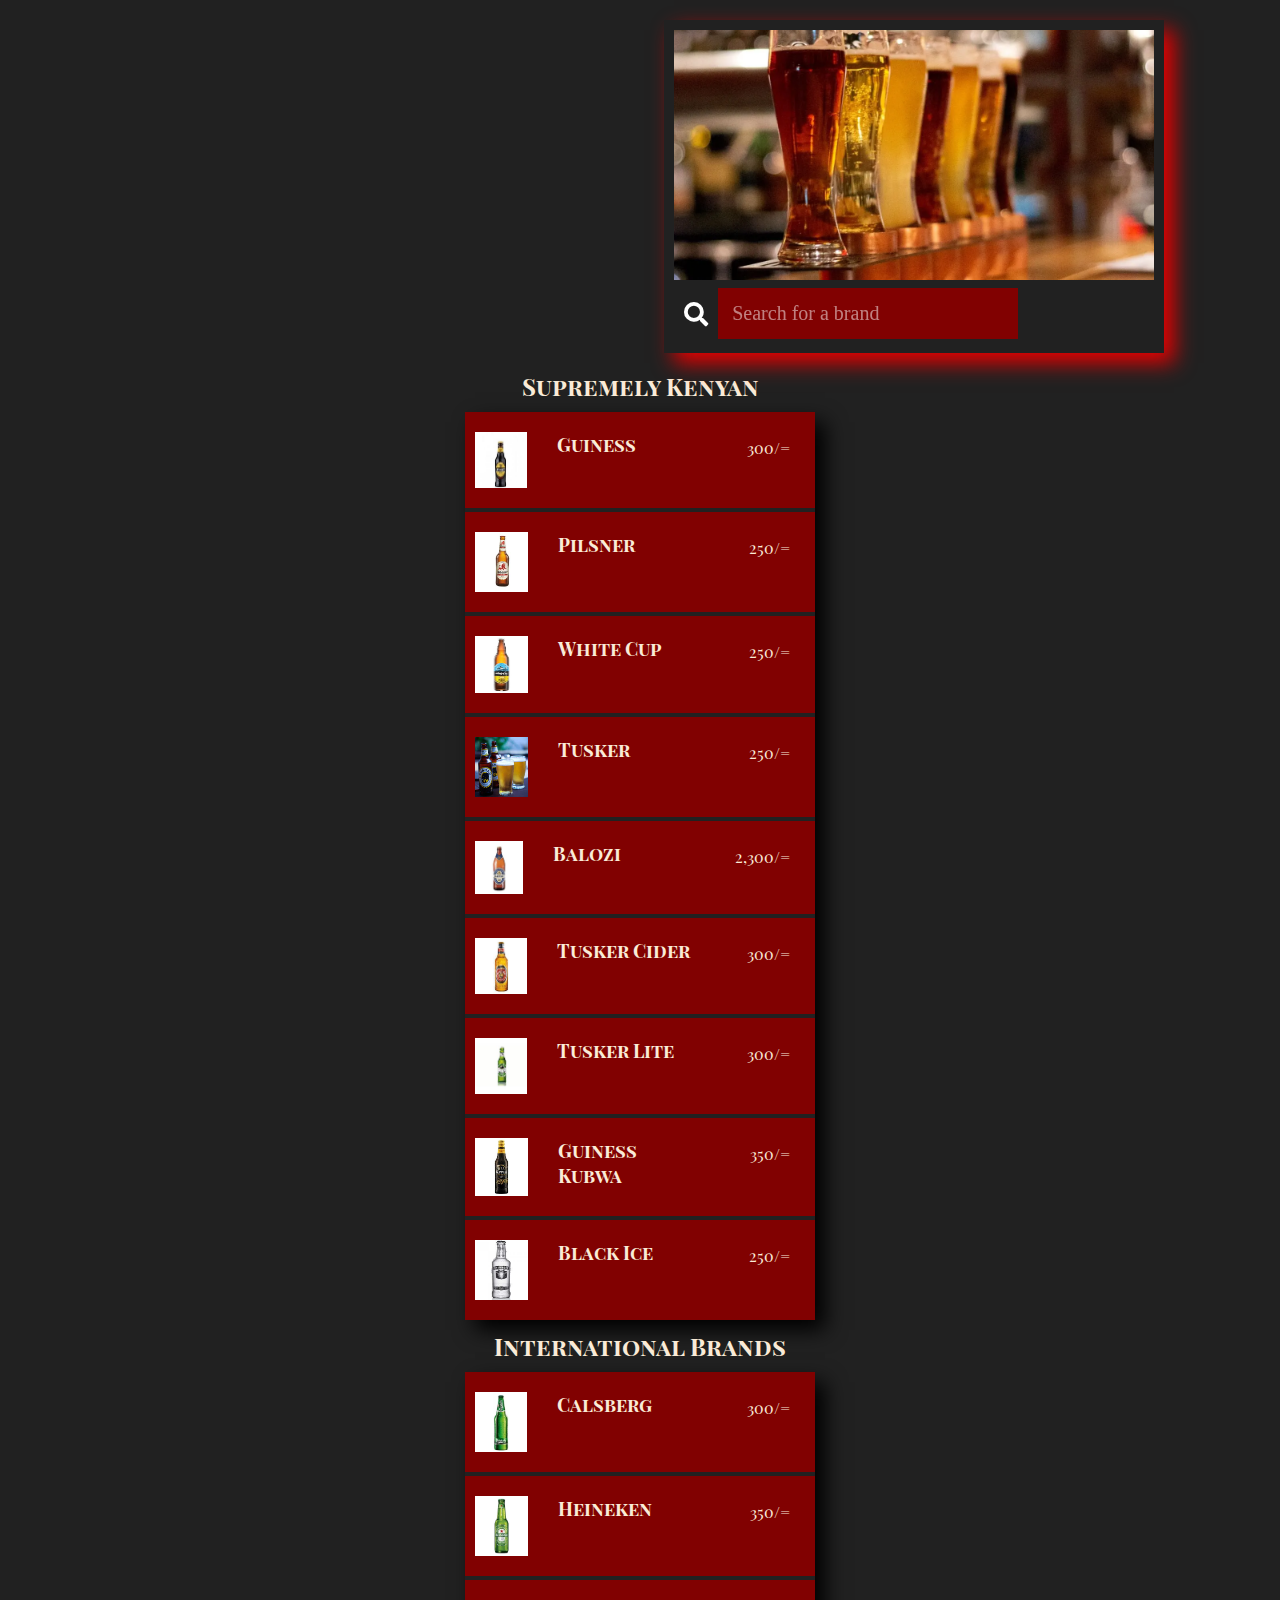
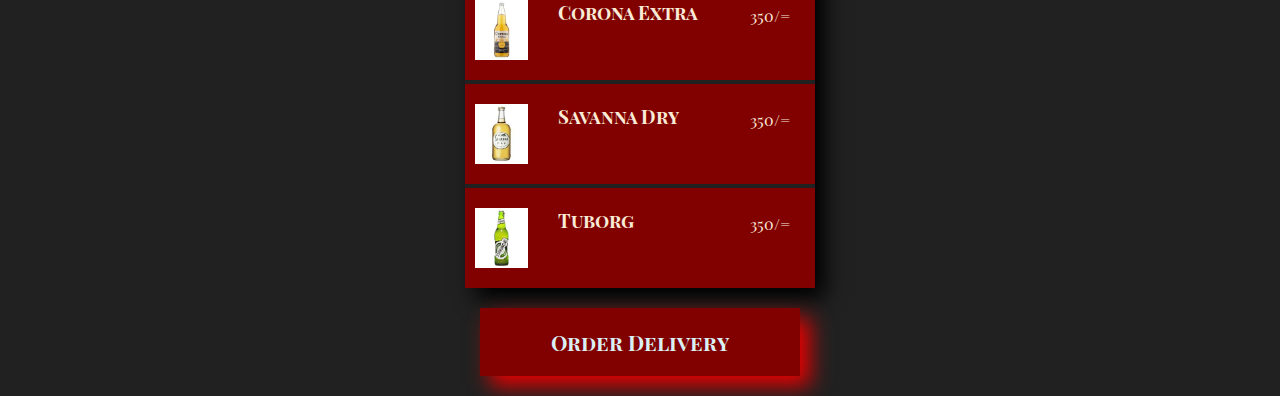
==== beer.html @ 9842c540 "Add files via upload" ====
<!DOCTYPE html>
<html lang="en">
<head>
    <meta charset="UTF-8">
    <meta name="viewport" content="width=device-width, initial-scale=1.0">
    <link rel="stylesheet" href="style.css">
    <link rel="preconnect" href="https://fonts.googleapis.com">
    <link rel="preconnect" href="https://fonts.gstatic.com" crossorigin>
    <link href="https://fonts.googleapis.com/css2?family=Playfair+Display+SC:ital,wght@0,400;0,700;0,900;1,400;1,700;1,900&display=swap" rel="stylesheet">
    <link rel="stylesheet" href="https://use.fontawesome.com/releases/v5.15.4/css/all.css" />
    <title>The Square</title>
</head>
<body>
    <section class="changing-image">
        <img src="./images/beers2.webp" alt="">
        <form>
        <i class="fas fa-search"></i>
        <input type="search" name="" id="search-bar" placeholder="Search for a brand" onkeyup="search()">
        </form>
    </section>
    
<div class="divider">
        <section class="empty">

        </section>
    <h1 class="section-end">Supremely Kenyan</h1>
        
        <section class="product-menu foods"> 
            <!-- product one -->
            <div class="item">
                <div class="item-img">
                    <img src="./images/guiness ndogo.jpeg" alt="">
                </div>
                <div class="description">
                    <h3 class="item-label-food">Guiness</h3>
                
                </div>
                <div class="price-food">
                    300/=
                </div>
            </div>  

             <!-- product two -->
             <div class="item">
                <div class="item-img">
                    <img src="./images/pilsner.jpeg" alt="">
                </div>
                <div class="description">
                    <h3 class="item-label-food">Pilsner</h3>
                
                </div>
                <div class="price-food">
                    250/=
                </div>
            </div>  


                <!-- product three -->
                <div class="item">
                    <div class="item-img">
                        <img src="./images/white cap.jpeg" alt="">
                    </div>
                    <div class="description">
                        <h3 class="item-label-food">White Cup</h3>
                    
                    </div>
                    <div class="price-food">
                        250/=
                    </div>
                </div>  

                <!-- product four -->
                <div class="item">
                    <div class="item-img">
                        <img src="./images/tusker.jpeg" alt="">
                    </div>
                    <div class="description">
                        <h3 class="item-label-food">Tusker</h3>
                    
                    </div>
                    <div class="price-food">
                        250/=
                    </div>
                </div>  

                 <!-- product five -->
                <div class="item">
                    <div class="item-img">
                            <img src="./images/balozi.jpeg" alt="">
                    </div>
                    <div class="description">
                        <h3 class="item-label-food">Balozi</h3>
                        
                    </div>
                    <div class="price-food">
                        2,300/=
                    </div>
                    </div>  

                <!-- product Six -->
                <div class="item">
                    <div class="item-img">
                        <img src="./images/tusker cider.jpeg" alt="">
                    </div>
                    <div class="description">
                        <h3 class="item-label-food">Tusker Cider</h3>
                    
                    </div>
                    <div class="price-food">
                        300/=
                    </div>
                </div>  

                 <!-- product Six -->
                 <div class="item">
                    <div class="item-img">
                        <img src="./images/tusker lite.jpeg" alt="">
                    </div>
                    <div class="description">
                        <h3 class="item-label-food">Tusker Lite</h3>
                    
                    </div>
                    <div class="price-food">
                        300/=
                    </div>
                </div>  

                   <!-- product Six -->
                   <div class="item">
                    <div class="item-img">
                        <img src="./images/gk.jpeg" alt="">
                    </div>
                    <div class="description">
                        <h3 class="item-label-food">Guiness Kubwa</h3>
                    
                    </div>
                    <div class="price-food">
                        350/=
                    </div>
                </div>  

                <!-- product Six -->
                <div class="item">
                    <div class="item-img">
                        <img src="./images/sminoff ice.jpeg" alt="">
                    </div>
                    <div class="description">
                        <h3 class="item-label-food">Black Ice</h3>
                    
                    </div>
                    <div class="price-food">
                        250/=
                    </div>
                </div> 
            

        </section>

        <h1 class="section-end">International Brands</h1>

        <section class="product-menu">
            <!-- product one -->
            <div class="item">
                <div class="item-img">
                    <img src="./images/carlsberg-bottle.webp" alt="">
                </div>
                <div class="description">
                    <h3 class="item-label-food">Calsberg</h3>
                
                </div>
                <div class="price-food">
                    300/=
                </div>
            </div>  

            <!-- product two -->
            <div class="item">
                <div class="item-img">
                    <img src="./images/heineken-bottle.webp" alt="">
                </div>
                <div class="description">
                    <h3 class="item-label-food">Heineken</h3>
                
                </div>
                <div class="price-food">
                    350/=
                </div>
            </div>  

            <!-- product Three -->
            <div class="item">
                <div class="item-img">
                    <img src="./images/corona.webp" alt="">
                </div>
                <div class="description">
                    <h3 class="item-label-food">Corona Extra</h3>
                
                </div>
                <div class="price-food">
                    350/=
                </div>
            </div>  


             <!-- product Four -->
             <div class="item">
                <div class="item-img">
                    <img src="./images/savanna-cider.webp" alt="">
                </div>
                <div class="description">
                    <h3 class="item-label-food">Savanna Dry</h3>
                
                </div>
                <div class="price-food">
                    350/=
                </div>
            </div>  


               <!-- product Four -->
               <div class="item">
                <div class="item-img">
                    <img src="./images/tuborg.webp" alt="">
                </div>
                <div class="description">
                    <h3 class="item-label-food">Tuborg</h3>
                
                </div>
                <div class="price-food">
                    350/=
                </div>
            </div>  
                
            
            

        </section>
        <div class="call-area">
            <a href="tel:+254111593229"><h1>Order Delivery</h1></a>
        </div>
</div>
    <script src="script.js" defer></script>

</body>

</html>
---- style.css ----
*{
    margin: 0;
    padding: 0;
    box-sizing: border-box;
    --bg-color: #212121;
    --product-color: rgb(129, 1, 1); 
    --box-shadow: 10px 10px 20px 0px rgb(234, 0, 0);
    --shadow-2: 10px 10px 20px 0px rgb(0, 0, 0);
}


body {
    width: 100%;
    margin: auto;
    display: flex;
    flex-direction: column;
    align-items: center;
    justify-content: center;
    font-family: 'Playfair Display SC', serif;
    background-color: var(--bg-color);
}



.divider {
    color: antiquewhite;
    background-color: var(--bg-color);
}



.hero {
    padding-inline: 20px;
    color:antiquewhite; 
    margin: auto;
}



.img-section {
    background-image: url(images/chillis\ logo.jpeg);
    background-size: cover;
    max-width: 400px;
    height: 250px;
    padding: 10px;
    overflow: hidden;
    box-shadow: var(--box-shadow); 
    margin-block: 20px;
    align-items: center;
    justify-content: center;
}

.img-section h2 {
    padding-inline: 50px;
    padding-block: 70px;
    font-size: 2rem;
    text-align: center;
}

.landing-menu {
    max-width: 350px;
    margin: auto;
    display: grid;
    grid-template-columns: 1fr 1fr;
    gap: 15px;
    border: none;
    outline: none;
}

.description p {
    text-transform: capitalize; 

}

.description {
    align-items: center;
    padding-block: 20px;
}

.sect-divs {
    box-shadow: var(--shadow-2);
    margin-top: 10px;
    color: black;
    width: 100%;
}

.cocktails {
    background-image: url(images/mai-tai.jpeg);
    background-size: cover;
}


.food {
    background-image: url(images/goat\ choma.jpeg); 
    background-size: cover;
}

.bottle {
    background-image: url(images/bottle\ service.jpeg);
    background-size: cover;
}
.beer {
    background-image: url(images/beers2.webp);
    background-size: cover;
}

.liquor {
    background-image: url(images/liqour.jpeg);
    background-size: cover;
}

.non-alcoholic {
    background-image: url(images/mocktails.webp);
    background-size: cover;
}

.sect-divs {
    color: #fff;
    min-height: 200px;
}

.logo-area {
    background-color: var(--product-color);
    color: #dbf0f5;
    padding: 20px;
    box-shadow: var(--box-shadow);
    text-align: center;
}


.call-area {
    margin-block: 20px;
    margin-inline: 20px;
    background-color: var(--product-color);
    color: #dbf0f5;
    padding: 20px;
    box-shadow: var(--box-shadow);
    text-align: center;
}


.logo-area h1, .call-area h1 {
    font-size: 1.3rem;
}
.product-class-title {
    background-color: var(--product-color);
    color: rgba(202,218,235,255);
    margin-top: 5px;
    padding: 0.85rem;
    text-align: center;
    font-size: 1rem;
}

.product-class-title h1 {
    font-size: 1.2rem;
}
.non {
    font-size: 1rem;
}

.product-short-list ul li {
    list-style: none;
    font-size: 1.25rem;
    line-height: 1.5;
    font-weight: 300;
    display: none;
}

.product-short-list h3 {
    text-align: center;
    font-size: 1.25rem;
    color: #dbf0f5;
}

.text {
    margin-left: -25px;
}

.text li {
    color: #ffffff;
}


.bottom {
    background-color: var(--bg-color); 
    color: rgba(202,218,235,255);
    margin-top: -5px;
    padding: 0.15rem;
    text-align: center;
    font-size: 0.75rem;
}



/* product pages */
.product-menu {
    background-color: var(--product-color); 
    max-width: 350px;
    margin: auto;
    box-shadow: var(--shadow-2);
}

.item {
    border-bottom: 4px solid var(--bg-color); 
    display: grid;
    grid-template-columns: 0.5fr 1fr 0.3fr;
    gap: 20px;
}

.item:last-child {
    border: none;
}

.item-img {
    padding: 10px;
    max-width: 120px;
    max-height: 80px;
    object-fit: cover;
    overflow: hidden;
    margin-block: 10px;
}

.item-img img{
    width: 100%;
    height: 100%;
}

.changing-image {
    width: 350px;
    overflow: hidden;
    box-shadow: var(--box-shadow);
    margin: auto;
    align-items: center;
    position: fixed;
    z-index: 100;
    top: 20px;
    padding: 10px;
}

.changing-image img{
    width: 100%;
    height: 250px;
    object-fit: cover;
}

.price-food {
    padding: 25px;
}




.price {
    align-items: center;
    text-align: center;
    margin-top: 75%;
}

.item-label {
    color: #ff9a02;
}

a {
    text-decoration: none;
    color: inherit;
}

.section-end {
    align-items: center;
    text-align: center;
    margin-block: 10px;
    font-size: 1.5rem;
}

.empty {
    padding: 185px;
}

form {
    display: flex;
    align-items: center;
}

form i {
    color: #ffffff;
    font-size: 1.5rem;
    padding: 10px;
}

#search-bar {
    width: 300px;
    padding: 14px;
    margin-top: -20px;
    outline: none;
    border: none;
    background-color: var(--product-color);
    color: #ffffff;
    align-items: center;
    justify-content: center;
    margin-block: 4px;
    font-size: 1.25rem;
    font-weight: 400;
    font-family: 'Lobster', cursive;

}




#search-bar::placeholder {
    font-size: 1.25rem;
    opacity: 0.5;
    color: #ffffff;
    font-family: 'Lobster', cursive;
}

/* media queries */

@media (min-width: 500px) {
    .landing-menu {
    min-width: 500px;
    padding-inline: 35px;
    display: grid;
    grid-template-columns: 1fr 1fr;
    gap: 10px; outline: none;
    border: none;
}
.img-section {
    background-image: url(images/chillis\ logo.jpeg);
    background-size: cover;
    max-width: 500px;
    height: 250px;
    overflow: hidden;
    box-shadow: var(--box-shadow);
    /* margin-inline-start: 0px;
    margin-inline-end: 10px; */
    margin-bottom: 20px;
    margin-top: 40px;
    align-items: center;

}

.section-end {
    align-items: center;
    text-align: center;
}
.changing-image {
    min-width: 500px;
}

.changing-image {
    margin-left: 42.85%; 
}
.empty {
    padding: 180px;
}
}
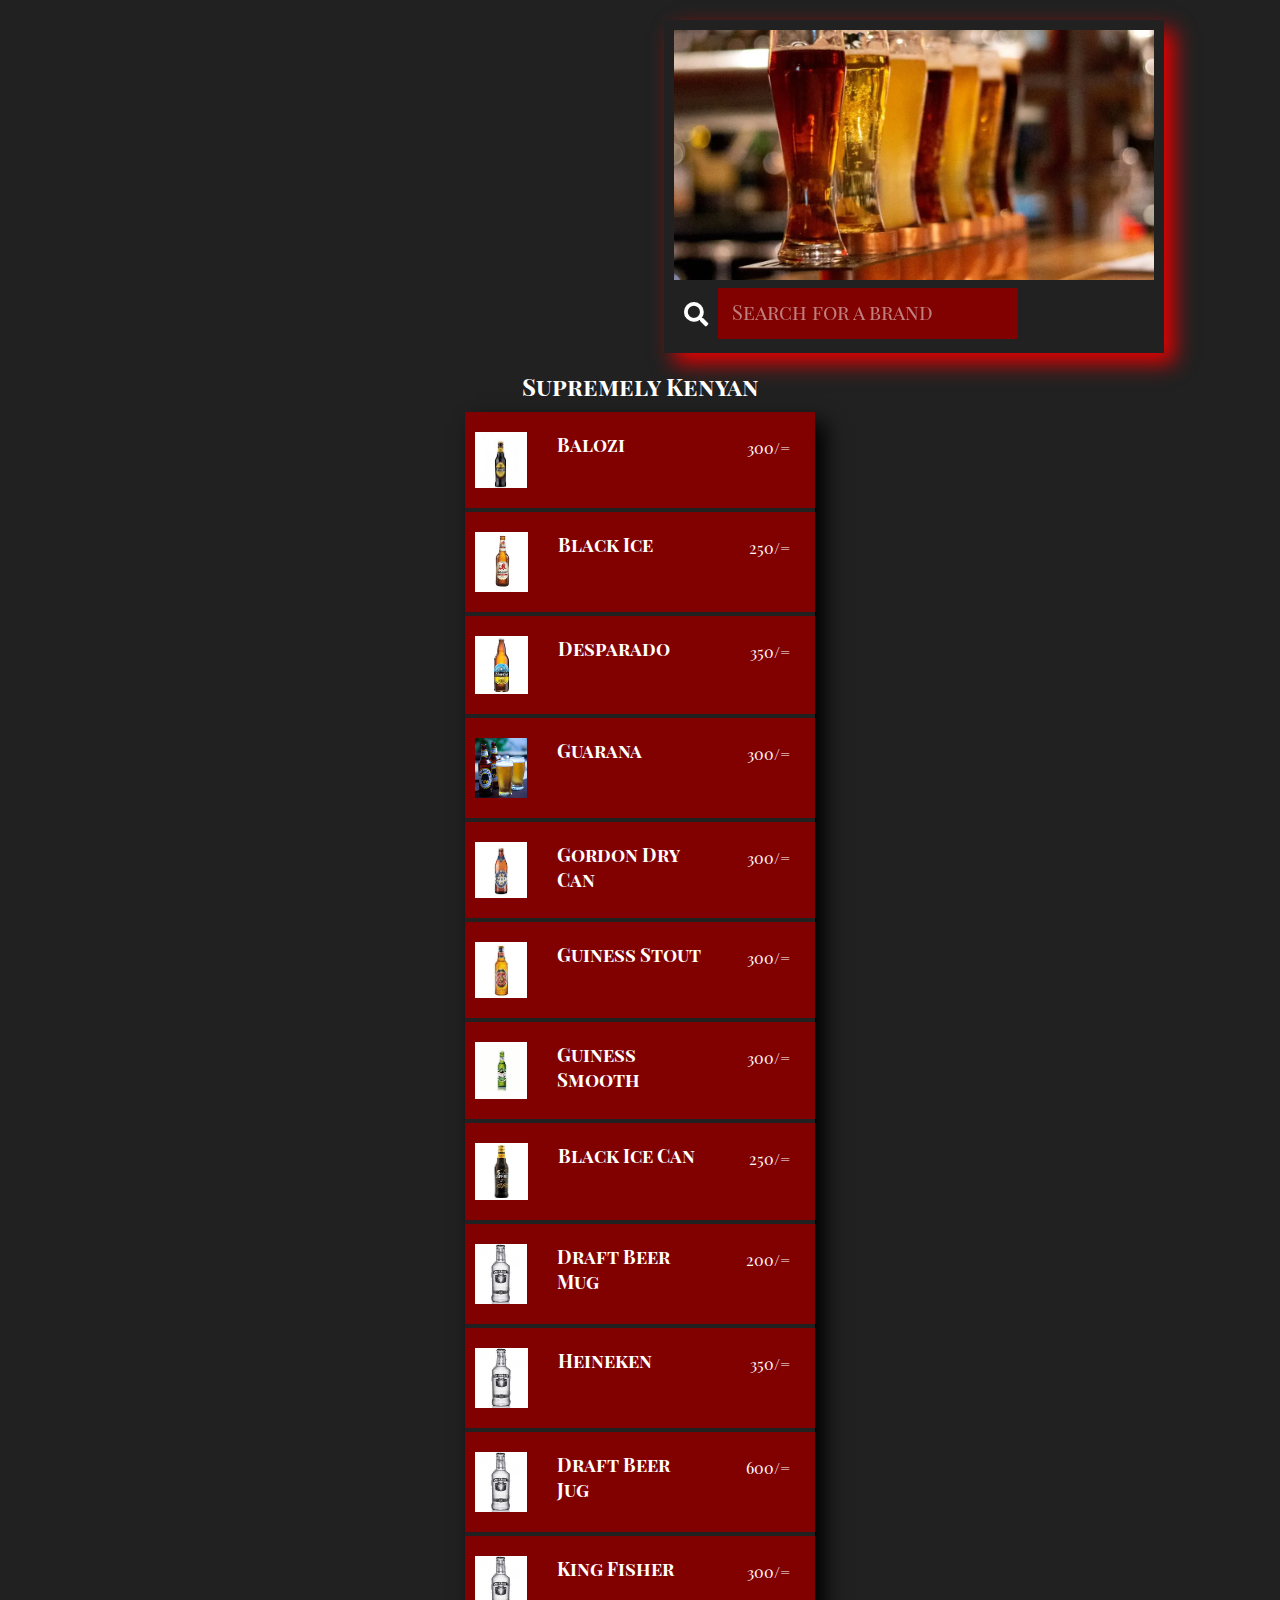
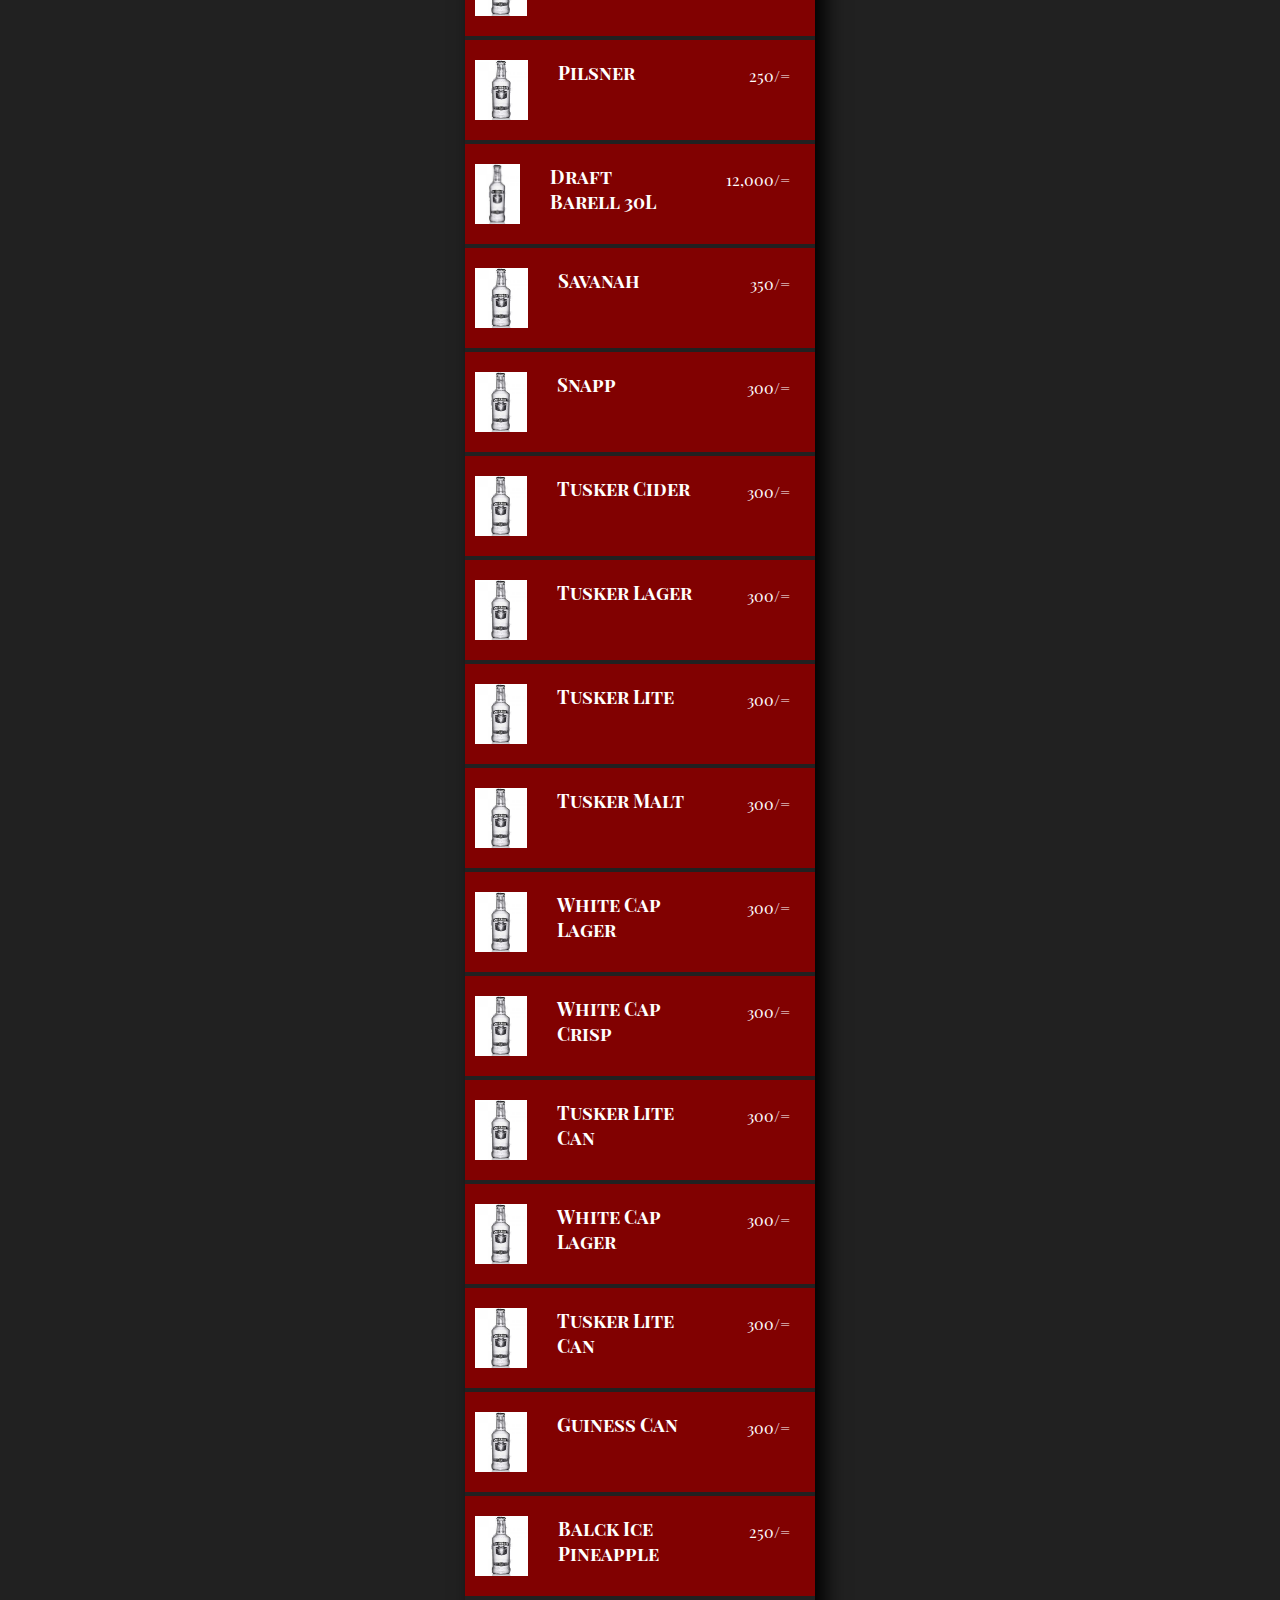
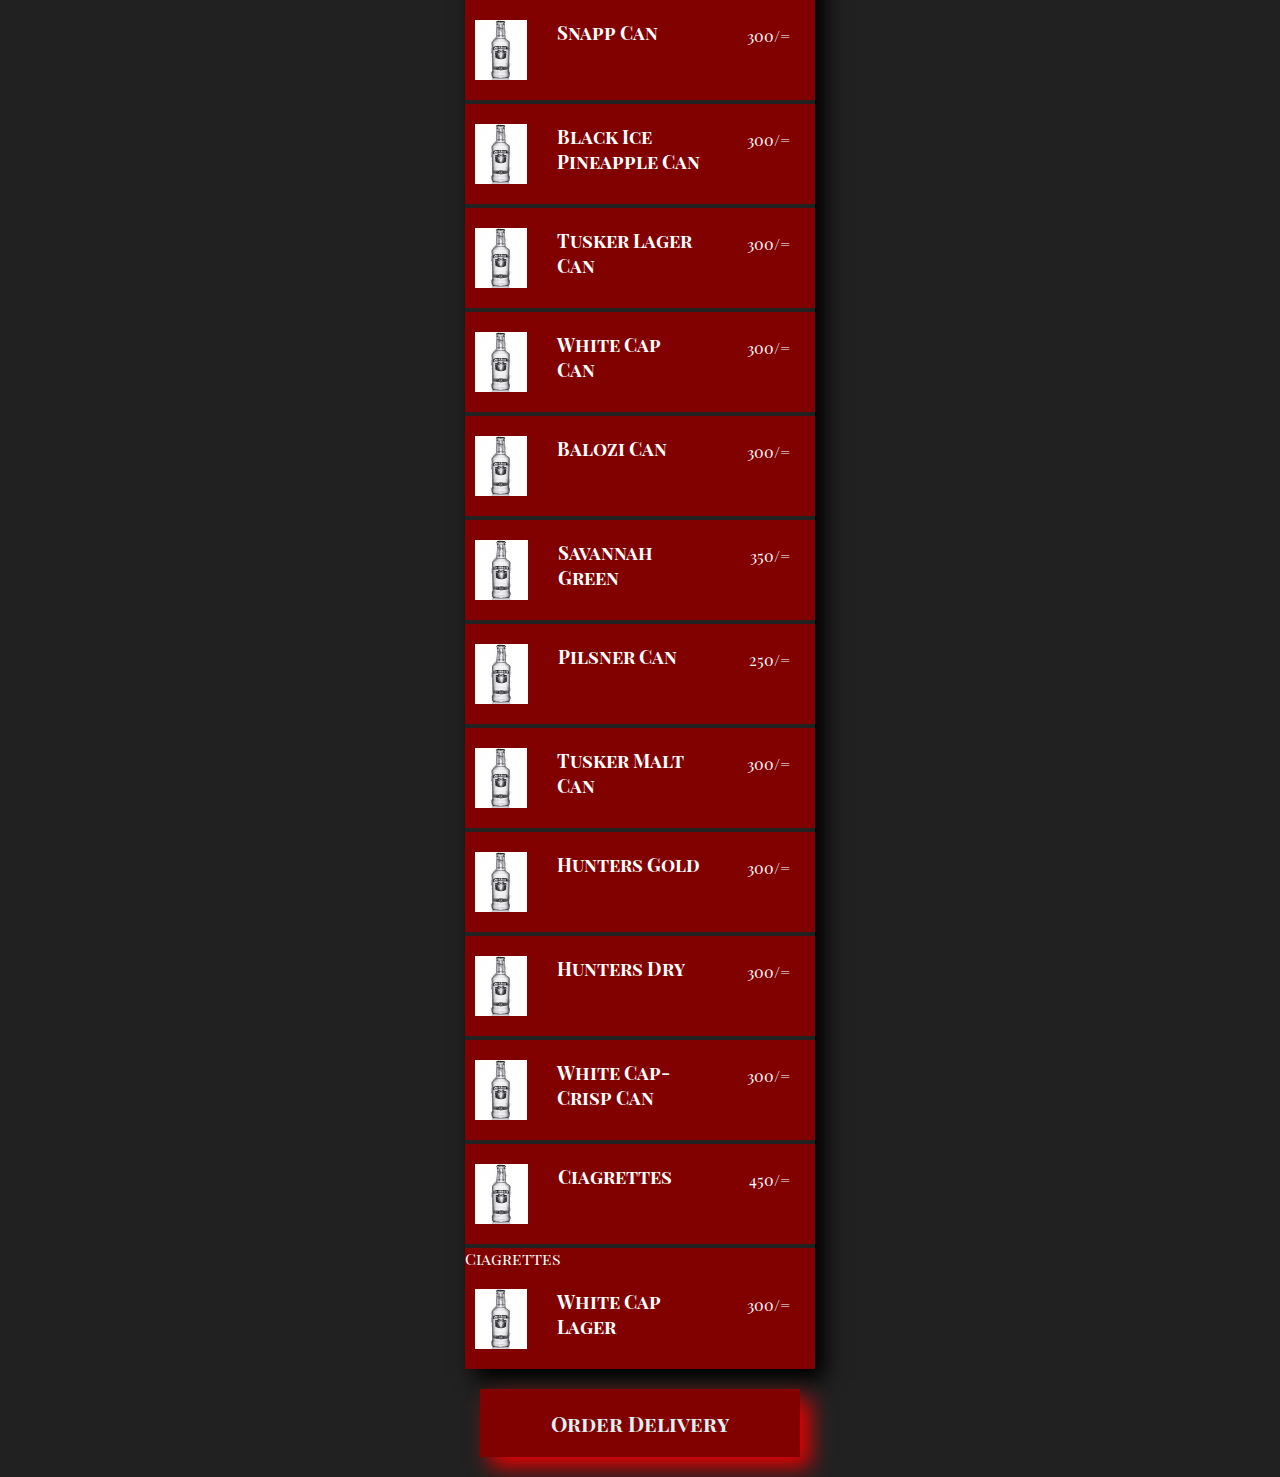
==== commit 8740d512: "Add files via upload" ====
--- a/beer.html
+++ b/beer.html
@@ -32,7 +32,7 @@
                     <img src="./images/guiness ndogo.jpeg" alt="">
                 </div>
                 <div class="description">
-                    <h3 class="item-label-food">Guiness</h3>
+                    <h3 class="item-label-food">Balozi</h3>
                 
                 </div>
                 <div class="price-food">
@@ -46,7 +46,7 @@
                     <img src="./images/pilsner.jpeg" alt="">
                 </div>
                 <div class="description">
-                    <h3 class="item-label-food">Pilsner</h3>
+                    <h3 class="item-label-food">Black Ice</h3>
                 
                 </div>
                 <div class="price-food">
@@ -61,11 +61,11 @@
                         <img src="./images/white cap.jpeg" alt="">
                     </div>
                     <div class="description">
-                        <h3 class="item-label-food">White Cup</h3>
-                    
-                    </div>
-                    <div class="price-food">
-                        250/=
+                        <h3 class="item-label-food">Desparado</h3>
+                    
+                    </div>
+                    <div class="price-food">
+                        350/=
                     </div>
                 </div>  
 
@@ -75,11 +75,11 @@
                         <img src="./images/tusker.jpeg" alt="">
                     </div>
                     <div class="description">
-                        <h3 class="item-label-food">Tusker</h3>
-                    
-                    </div>
-                    <div class="price-food">
-                        250/=
+                        <h3 class="item-label-food">Guarana</h3>
+                    
+                    </div>
+                    <div class="price-food">
+                        300/=
                     </div>
                 </div>  
 
@@ -89,11 +89,11 @@
                             <img src="./images/balozi.jpeg" alt="">
                     </div>
                     <div class="description">
-                        <h3 class="item-label-food">Balozi</h3>
+                        <h3 class="item-label-food">Gordon Dry Can</h3>
                         
                     </div>
                     <div class="price-food">
-                        2,300/=
+                        300/=
                     </div>
                     </div>  
 
@@ -103,7 +103,7 @@
                         <img src="./images/tusker cider.jpeg" alt="">
                     </div>
                     <div class="description">
-                        <h3 class="item-label-food">Tusker Cider</h3>
+                        <h3 class="item-label-food">Guiness Stout</h3>
                     
                     </div>
                     <div class="price-food">
@@ -117,7 +117,7 @@
                         <img src="./images/tusker lite.jpeg" alt="">
                     </div>
                     <div class="description">
-                        <h3 class="item-label-food">Tusker Lite</h3>
+                        <h3 class="item-label-food">Guiness Smooth</h3>
                     
                     </div>
                     <div class="price-food">
@@ -131,107 +131,469 @@
                         <img src="./images/gk.jpeg" alt="">
                     </div>
                     <div class="description">
-                        <h3 class="item-label-food">Guiness Kubwa</h3>
+                        <h3 class="item-label-food">Black Ice Can </h3>
+                    
+                    </div>
+                    <div class="price-food">
+                        250/=
+                    </div>
+                </div>  
+
+                <!-- product Six -->
+                <div class="item">
+                    <div class="item-img">
+                        <img src="./images/sminoff ice.jpeg" alt="">
+                    </div>
+                    <div class="description">
+                        <h3 class="item-label-food">Draft Beer Mug</h3>
+                    
+                    </div>
+                    <div class="price-food">
+                        200/=
+                    </div>
+                </div>
+
+
+                <!-- product Six -->
+                <div class="item">
+                    <div class="item-img">
+                        <img src="./images/sminoff ice.jpeg" alt="">
+                    </div>
+                    <div class="description">
+                        <h3 class="item-label-food">Heineken</h3>
                     
                     </div>
                     <div class="price-food">
                         350/=
                     </div>
-                </div>  
-
-                <!-- product Six -->
-                <div class="item">
-                    <div class="item-img">
-                        <img src="./images/sminoff ice.jpeg" alt="">
-                    </div>
-                    <div class="description">
-                        <h3 class="item-label-food">Black Ice</h3>
+                </div> 
+
+                <!-- product Six -->
+                <div class="item">
+                    <div class="item-img">
+                        <img src="./images/sminoff ice.jpeg" alt="">
+                    </div>
+                    <div class="description">
+                        <h3 class="item-label-food">Draft Beer Jug</h3>
+                    
+                    </div>
+                    <div class="price-food">
+                        600/=
+                    </div>
+                </div> 
+
+
+                <!-- product Six -->
+                <div class="item">
+                    <div class="item-img">
+                        <img src="./images/sminoff ice.jpeg" alt="">
+                    </div>
+                    <div class="description">
+                        <h3 class="item-label-food">King Fisher</h3>
+                    
+                    </div>
+                    <div class="price-food">
+                        300/=
+                    </div>
+                </div> 
+
+                <!-- product Six -->
+                <div class="item">
+                    <div class="item-img">
+                        <img src="./images/sminoff ice.jpeg" alt="">
+                    </div>
+                    <div class="description">
+                        <h3 class="item-label-food">Pilsner</h3>
                     
                     </div>
                     <div class="price-food">
                         250/=
                     </div>
                 </div> 
-            
-
-        </section>
-
-        <h1 class="section-end">International Brands</h1>
-
-        <section class="product-menu">
-            <!-- product one -->
-            <div class="item">
-                <div class="item-img">
-                    <img src="./images/carlsberg-bottle.webp" alt="">
-                </div>
-                <div class="description">
-                    <h3 class="item-label-food">Calsberg</h3>
+
+                <!-- product Six -->
+                <div class="item">
+                    <div class="item-img">
+                        <img src="./images/sminoff ice.jpeg" alt="">
+                    </div>
+                    <div class="description">
+                        <h3 class="item-label-food">Draft Barell 30L</h3>
+                    
+                    </div>
+                    <div class="price-food">
+                        12,000/=
+                    </div>
+                </div> 
+
+                <!-- product Six -->
+                <div class="item">
+                    <div class="item-img">
+                        <img src="./images/sminoff ice.jpeg" alt="">
+                    </div>
+                    <div class="description">
+                        <h3 class="item-label-food">Savanah </h3>
+                    
+                    </div>
+                    <div class="price-food">
+                        350/=
+                    </div>
+                </div> 
+
+                <!-- product Six -->
+                <div class="item">
+                    <div class="item-img">
+                        <img src="./images/sminoff ice.jpeg" alt="">
+                    </div>
+                    <div class="description">
+                        <h3 class="item-label-food">Snapp</h3>
+                    
+                    </div>
+                    <div class="price-food">
+                        300/=
+                    </div>
+                </div> 
+
+                <!-- product Six -->
+                <div class="item">
+                    <div class="item-img">
+                        <img src="./images/sminoff ice.jpeg" alt="">
+                    </div>
+                    <div class="description">
+                        <h3 class="item-label-food">Tusker Cider</h3>
+                    
+                    </div>
+                    <div class="price-food">
+                        300/=
+                    </div>
+                </div> 
+
+
+                <!-- product Six -->
+                <div class="item">
+                    <div class="item-img">
+                        <img src="./images/sminoff ice.jpeg" alt="">
+                    </div>
+                    <div class="description">
+                        <h3 class="item-label-food">Tusker Lager</h3>
+                    
+                    </div>
+                    <div class="price-food">
+                        300/=
+                    </div>
+                </div> 
+
+
+                <!-- product Six -->
+                <div class="item">
+                    <div class="item-img">
+                        <img src="./images/sminoff ice.jpeg" alt="">
+                    </div>
+                    <div class="description">
+                        <h3 class="item-label-food">Tusker Lite</h3>
+                    
+                    </div>
+                    <div class="price-food">
+                        300/=
+                    </div>
+                </div> 
+
+                <!-- product Six -->
+                <div class="item">
+                    <div class="item-img">
+                        <img src="./images/sminoff ice.jpeg" alt="">
+                    </div>
+                    <div class="description">
+                        <h3 class="item-label-food">Tusker Malt</h3>
+                    
+                    </div>
+                    <div class="price-food">
+                        300/=
+                    </div>
+                </div> 
+
+                <!-- product Six -->
+                <div class="item">
+                    <div class="item-img">
+                        <img src="./images/sminoff ice.jpeg" alt="">
+                    </div>
+                    <div class="description">
+                        <h3 class="item-label-food">White Cap Lager</h3>
+                    
+                    </div>
+                    <div class="price-food">
+                        300/=
+                    </div>
+                </div> 
+
+                <!-- product Six -->
+                <div class="item">
+                    <div class="item-img">
+                        <img src="./images/sminoff ice.jpeg" alt="">
+                    </div>
+                    <div class="description">
+                        <h3 class="item-label-food">White Cap Crisp</h3>
+                    
+                    </div>
+                    <div class="price-food">
+                        300/=
+                    </div>
+                </div> 
+
+                <!-- product Six -->
+                <div class="item">
+                    <div class="item-img">
+                        <img src="./images/sminoff ice.jpeg" alt="">
+                    </div>
+                    <div class="description">
+                        <h3 class="item-label-food">Tusker Lite Can</h3>
+                    
+                    </div>
+                    <div class="price-food">
+                        300/=
+                    </div>
+                </div> 
+
+                <!-- product Six -->
+                <div class="item">
+                    <div class="item-img">
+                        <img src="./images/sminoff ice.jpeg" alt="">
+                    </div>
+                    <div class="description">
+                        <h3 class="item-label-food">White Cap Lager</h3>
+                    
+                    </div>
+                    <div class="price-food">
+                        300/=
+                    </div>
+                </div> 
+
+                  <!-- product Six -->
+                <div class="item">
+                    <div class="item-img">
+                        <img src="./images/sminoff ice.jpeg" alt="">
+                    </div>
+                    <div class="description">
+                        <h3 class="item-label-food">Tusker Lite Can</h3>
+                    
+                    </div>
+                    <div class="price-food">
+                        300/=
+                    </div>
+                </div> 
+
+                  <!-- product Six -->
+                <div class="item">
+                    <div class="item-img">
+                        <img src="./images/sminoff ice.jpeg" alt="">
+                    </div>
+                    <div class="description">
+                        <h3 class="item-label-food">Guiness Can</h3>
+                    
+                    </div>
+                    <div class="price-food">
+                        300/=
+                    </div>
+                </div> 
+
+                  <!-- product Six -->
+                <div class="item">
+                    <div class="item-img">
+                        <img src="./images/sminoff ice.jpeg" alt="">
+                    </div>
+                    <div class="description">
+                        <h3 class="item-label-food">Balck Ice Pineapple</h3>
+                    
+                    </div>
+                    <div class="price-food">
+                        250/=
+                    </div>
+                </div> 
+
+                  <!-- product Six -->
+                <div class="item">
+                    <div class="item-img">
+                        <img src="./images/sminoff ice.jpeg" alt="">
+                    </div>
+                    <div class="description">
+                        <h3 class="item-label-food">Snapp Can</h3>
+                    
+                    </div>
+                    <div class="price-food">
+                        300/=
+                    </div>
+                </div> 
+
+                  <!-- product Six -->
+                <div class="item">
+                    <div class="item-img">
+                        <img src="./images/sminoff ice.jpeg" alt="">
+                    </div>
+                    <div class="description">
+                        <h3 class="item-label-food">Black Ice Pineapple Can</h3>
+                    
+                    </div>
+                    <div class="price-food">
+                        300/=
+                    </div>
+                </div> 
+
+                  <!-- product Six -->
+                <div class="item">
+                    <div class="item-img">
+                        <img src="./images/sminoff ice.jpeg" alt="">
+                    </div>
+                    <div class="description">
+                        <h3 class="item-label-food">Tusker Lager Can</h3>
+                    
+                    </div>
+                    <div class="price-food">
+                        300/=
+                    </div>
+                </div> 
+
+                  <!-- product Six -->
+                <div class="item">
+                    <div class="item-img">
+                        <img src="./images/sminoff ice.jpeg" alt="">
+                    </div>
+                    <div class="description">
+                        <h3 class="item-label-food">White Cap Can</h3>
+                    
+                    </div>
+                    <div class="price-food">
+                        300/=
+                    </div>
+                </div> 
+
+                  <!-- product Six -->
+                <div class="item">
+                    <div class="item-img">
+                        <img src="./images/sminoff ice.jpeg" alt="">
+                    </div>
+                    <div class="description">
+                        <h3 class="item-label-food">Balozi Can</h3>
+                    
+                    </div>
+                    <div class="price-food">
+                        300/=
+                    </div>
+                </div> 
+
+                  <!-- product Six -->
+                <div class="item">
+                    <div class="item-img">
+                        <img src="./images/sminoff ice.jpeg" alt="">
+                    </div>
+                    <div class="description">
+                        <h3 class="item-label-food">Savannah Green</h3>
+                    
+                    </div>
+                    <div class="price-food">
+                        350/=
+                    </div>
+                </div> 
+                  <!-- product Six -->
+                <div class="item">
+                    <div class="item-img">
+                        <img src="./images/sminoff ice.jpeg" alt="">
+                    </div>
+                    <div class="description">
+                        <h3 class="item-label-food">Pilsner Can</h3>
+                    
+                    </div>
+                    <div class="price-food">
+                        250/=
+                    </div>
+                </div> 
+
+                  <!-- product Six -->
+                <div class="item">
+                    <div class="item-img">
+                        <img src="./images/sminoff ice.jpeg" alt="">
+                    </div>
+                    <div class="description">
+                        <h3 class="item-label-food">Tusker Malt Can</h3>
+                    
+                    </div>
+                    <div class="price-food">
+                        300/=
+                    </div>
+                </div> 
                 
-                </div>
-                <div class="price-food">
-                    300/=
-                </div>
-            </div>  
-
-            <!-- product two -->
-            <div class="item">
-                <div class="item-img">
-                    <img src="./images/heineken-bottle.webp" alt="">
-                </div>
-                <div class="description">
-                    <h3 class="item-label-food">Heineken</h3>
-                
-                </div>
-                <div class="price-food">
-                    350/=
-                </div>
-            </div>  
-
-            <!-- product Three -->
-            <div class="item">
-                <div class="item-img">
-                    <img src="./images/corona.webp" alt="">
-                </div>
-                <div class="description">
-                    <h3 class="item-label-food">Corona Extra</h3>
-                
-                </div>
-                <div class="price-food">
-                    350/=
-                </div>
-            </div>  
-
-
-             <!-- product Four -->
-             <div class="item">
-                <div class="item-img">
-                    <img src="./images/savanna-cider.webp" alt="">
-                </div>
-                <div class="description">
-                    <h3 class="item-label-food">Savanna Dry</h3>
-                
-                </div>
-                <div class="price-food">
-                    350/=
-                </div>
-            </div>  
-
-
-               <!-- product Four -->
-               <div class="item">
-                <div class="item-img">
-                    <img src="./images/tuborg.webp" alt="">
-                </div>
-                <div class="description">
-                    <h3 class="item-label-food">Tuborg</h3>
-                
-                </div>
-                <div class="price-food">
-                    350/=
-                </div>
-            </div>  
-                
-            
+
+                  <!-- product Six -->
+                <div class="item">
+                    <div class="item-img">
+                        <img src="./images/sminoff ice.jpeg" alt="">
+                    </div>
+                    <div class="description">
+                        <h3 class="item-label-food">Hunters Gold</h3>
+                    
+                    </div>
+                    <div class="price-food">
+                        300/=
+                    </div>
+                </div> 
+
+                  <!-- product Six -->
+                <div class="item">
+                    <div class="item-img">
+                        <img src="./images/sminoff ice.jpeg" alt="">
+                    </div>
+                    <div class="description">
+                        <h3 class="item-label-food">Hunters Dry</h3>
+                    
+                    </div>
+                    <div class="price-food">
+                        300/=
+                    </div>
+                </div> 
+
+
+                  <!-- product Six -->
+                <div class="item">
+                    <div class="item-img">
+                        <img src="./images/sminoff ice.jpeg" alt="">
+                    </div>
+                    <div class="description">
+                        <h3 class="item-label-food">White Cap-Crisp Can</h3>
+                    
+                    </div>
+                    <div class="price-food">
+                        300/=
+                    </div>
+                </div> 
+
+                  <!-- product Six -->
+                <div class="item">
+                    <div class="item-img">
+                        <img src="./images/sminoff ice.jpeg" alt="">
+                    </div>
+                    <div class="description">
+                        <h3 class="item-label-food">Ciagrettes</h3>
+                    
+                    </div>
+                    <div class="price-food">
+                        450/=
+                    </div>
+                </div> 
+
+
+                Ciagrettes
+
+                  <!-- product Six -->
+                <div class="item">
+                    <div class="item-img">
+                        <img src="./images/sminoff ice.jpeg" alt="">
+                    </div>
+                    <div class="description">
+                        <h3 class="item-label-food">White Cap Lager</h3>
+                    
+                    </div>
+                    <div class="price-food">
+                        300/=
+                    </div>
+                </div>             
             
 
         </section>
--- a/style.css
+++ b/style.css
@@ -23,7 +23,7 @@
 
 
 .divider {
-    color: antiquewhite;
+    color: rgb(255, 255, 255);
     background-color: var(--bg-color);
 }
 
@@ -31,7 +31,7 @@
 
 .hero {
     padding-inline: 20px;
-    color:antiquewhite; 
+    color:rgb(255, 255, 255); 
     margin: auto;
 }
 
@@ -311,7 +311,7 @@
     font-size: 1.25rem;
     opacity: 0.5;
     color: #ffffff;
-    font-family: 'Lobster', cursive;
+    font-family: 'Playfair Display SC', serif;
 }
 
 /* media queries */
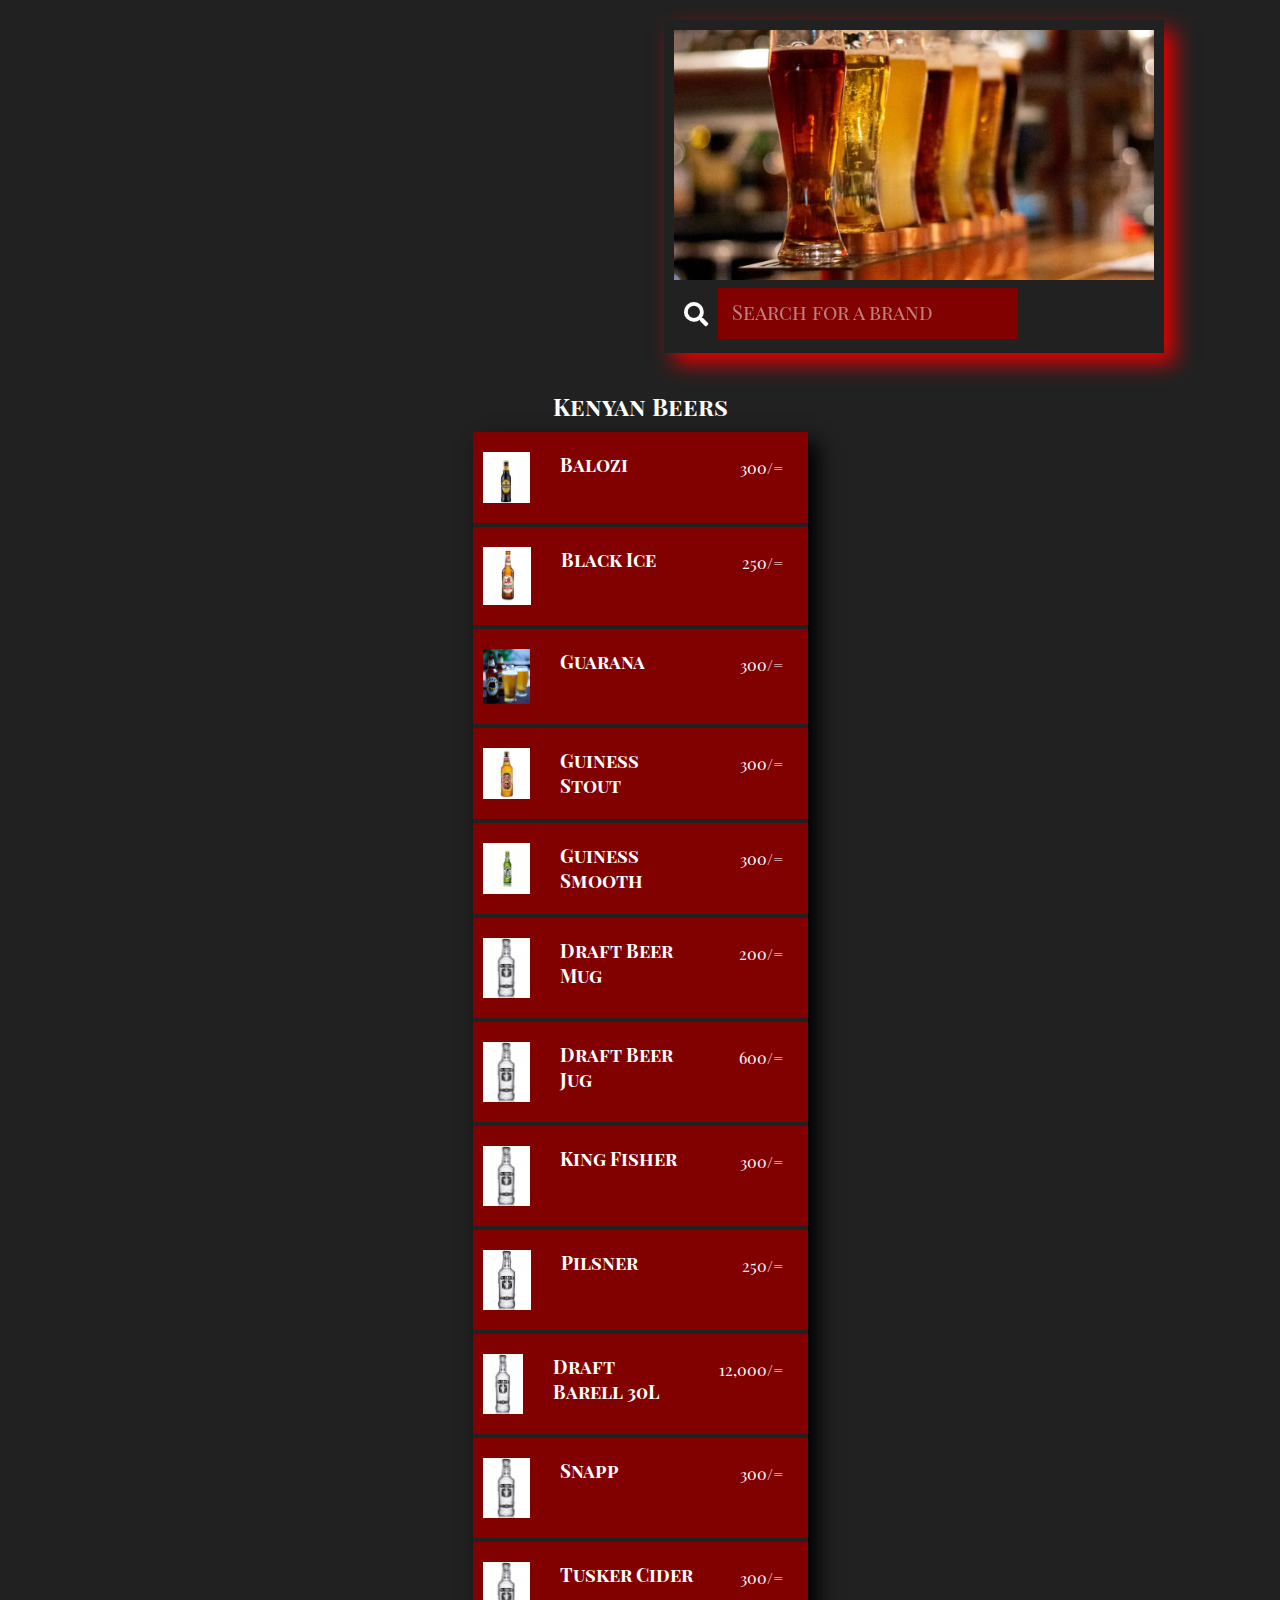
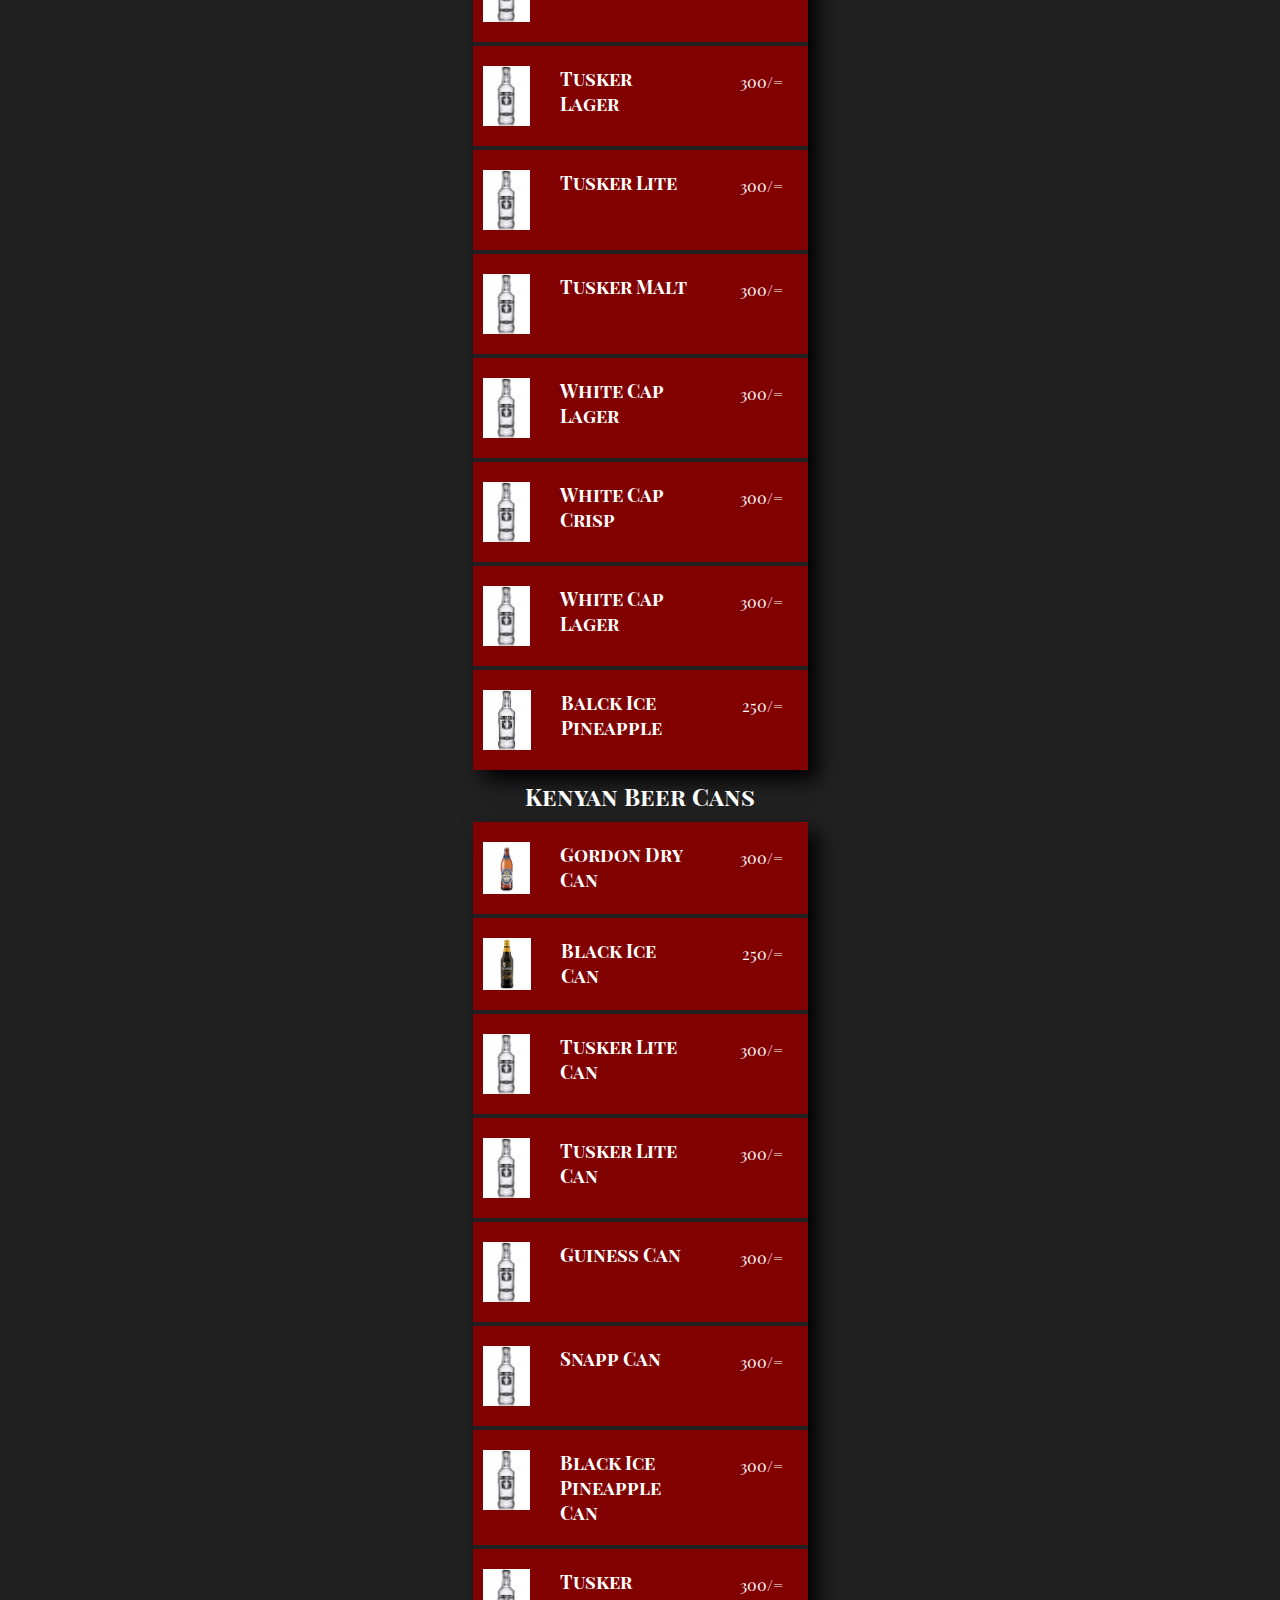
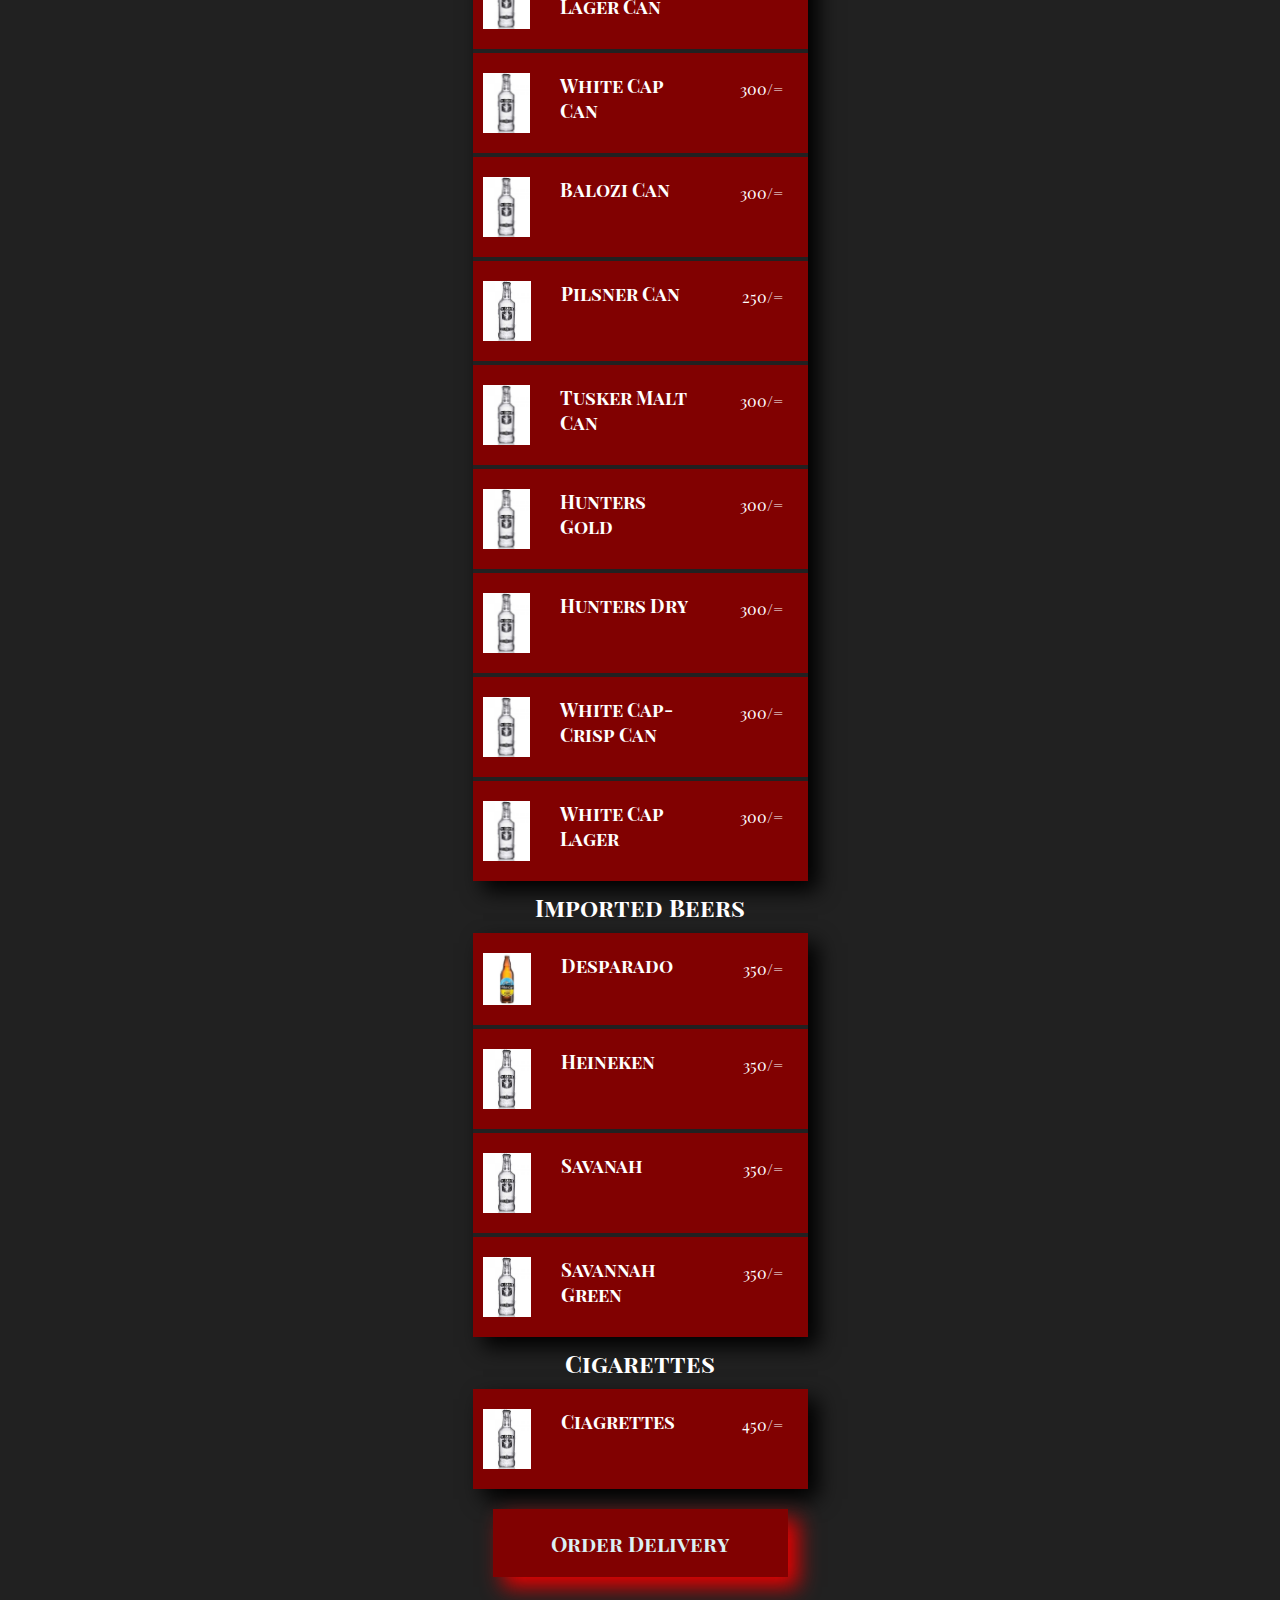
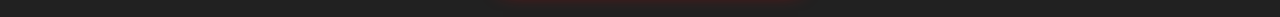
==== commit 76ab18c6: "Add files via upload" ====
--- a/beer.html
+++ b/beer.html
@@ -23,7 +23,7 @@
         <section class="empty">
 
         </section>
-    <h1 class="section-end">Supremely Kenyan</h1>
+    <h1 class="section-end">Kenyan Beers</h1>
         
         <section class="product-menu foods"> 
             <!-- product one -->
@@ -54,48 +54,21 @@
                 </div>
             </div>  
 
-
-                <!-- product three -->
-                <div class="item">
-                    <div class="item-img">
-                        <img src="./images/white cap.jpeg" alt="">
-                    </div>
-                    <div class="description">
-                        <h3 class="item-label-food">Desparado</h3>
-                    
-                    </div>
-                    <div class="price-food">
-                        350/=
+                <!-- product four -->
+                <div class="item">
+                    <div class="item-img">
+                        <img src="./images/tusker.jpeg" alt="">
+                    </div>
+                    <div class="description">
+                        <h3 class="item-label-food">Guarana</h3>
+                    
+                    </div>
+                    <div class="price-food">
+                        300/=
                     </div>
                 </div>  
 
-                <!-- product four -->
-                <div class="item">
-                    <div class="item-img">
-                        <img src="./images/tusker.jpeg" alt="">
-                    </div>
-                    <div class="description">
-                        <h3 class="item-label-food">Guarana</h3>
-                    
-                    </div>
-                    <div class="price-food">
-                        300/=
-                    </div>
-                </div>  
-
-                 <!-- product five -->
-                <div class="item">
-                    <div class="item-img">
-                            <img src="./images/balozi.jpeg" alt="">
-                    </div>
-                    <div class="description">
-                        <h3 class="item-label-food">Gordon Dry Can</h3>
-                        
-                    </div>
-                    <div class="price-food">
-                        300/=
-                    </div>
-                    </div>  
+          
 
                 <!-- product Six -->
                 <div class="item">
@@ -125,34 +98,468 @@
                     </div>
                 </div>  
 
-                   <!-- product Six -->
-                   <div class="item">
-                    <div class="item-img">
-                        <img src="./images/gk.jpeg" alt="">
-                    </div>
-                    <div class="description">
-                        <h3 class="item-label-food">Black Ice Can </h3>
+                <!-- product Six -->
+                <div class="item">
+                    <div class="item-img">
+                        <img src="./images/sminoff ice.jpeg" alt="">
+                    </div>
+                    <div class="description">
+                        <h3 class="item-label-food">Draft Beer Mug</h3>
+                    
+                    </div>
+                    <div class="price-food">
+                        200/=
+                    </div>
+                </div>
+
+
+       
+
+                <!-- product Six -->
+                <div class="item">
+                    <div class="item-img">
+                        <img src="./images/sminoff ice.jpeg" alt="">
+                    </div>
+                    <div class="description">
+                        <h3 class="item-label-food">Draft Beer Jug</h3>
+                    
+                    </div>
+                    <div class="price-food">
+                        600/=
+                    </div>
+                </div> 
+
+
+                <!-- product Six -->
+                <div class="item">
+                    <div class="item-img">
+                        <img src="./images/sminoff ice.jpeg" alt="">
+                    </div>
+                    <div class="description">
+                        <h3 class="item-label-food">King Fisher</h3>
+                    
+                    </div>
+                    <div class="price-food">
+                        300/=
+                    </div>
+                </div> 
+
+                <!-- product Six -->
+                <div class="item">
+                    <div class="item-img">
+                        <img src="./images/sminoff ice.jpeg" alt="">
+                    </div>
+                    <div class="description">
+                        <h3 class="item-label-food">Pilsner</h3>
                     
                     </div>
                     <div class="price-food">
                         250/=
                     </div>
+                </div> 
+
+                <!-- product Six -->
+                <div class="item">
+                    <div class="item-img">
+                        <img src="./images/sminoff ice.jpeg" alt="">
+                    </div>
+                    <div class="description">
+                        <h3 class="item-label-food">Draft Barell 30L</h3>
+                    
+                    </div>
+                    <div class="price-food">
+                        12,000/=
+                    </div>
+                </div> 
+
+              
+
+                <!-- product Six -->
+                <div class="item">
+                    <div class="item-img">
+                        <img src="./images/sminoff ice.jpeg" alt="">
+                    </div>
+                    <div class="description">
+                        <h3 class="item-label-food">Snapp</h3>
+                    
+                    </div>
+                    <div class="price-food">
+                        300/=
+                    </div>
+                </div> 
+
+                <!-- product Six -->
+                <div class="item">
+                    <div class="item-img">
+                        <img src="./images/sminoff ice.jpeg" alt="">
+                    </div>
+                    <div class="description">
+                        <h3 class="item-label-food">Tusker Cider</h3>
+                    
+                    </div>
+                    <div class="price-food">
+                        300/=
+                    </div>
+                </div> 
+
+
+                <!-- product Six -->
+                <div class="item">
+                    <div class="item-img">
+                        <img src="./images/sminoff ice.jpeg" alt="">
+                    </div>
+                    <div class="description">
+                        <h3 class="item-label-food">Tusker Lager</h3>
+                    
+                    </div>
+                    <div class="price-food">
+                        300/=
+                    </div>
+                </div> 
+
+
+                <!-- product Six -->
+                <div class="item">
+                    <div class="item-img">
+                        <img src="./images/sminoff ice.jpeg" alt="">
+                    </div>
+                    <div class="description">
+                        <h3 class="item-label-food">Tusker Lite</h3>
+                    
+                    </div>
+                    <div class="price-food">
+                        300/=
+                    </div>
+                </div> 
+
+                <!-- product Six -->
+                <div class="item">
+                    <div class="item-img">
+                        <img src="./images/sminoff ice.jpeg" alt="">
+                    </div>
+                    <div class="description">
+                        <h3 class="item-label-food">Tusker Malt</h3>
+                    
+                    </div>
+                    <div class="price-food">
+                        300/=
+                    </div>
+                </div> 
+
+                <!-- product Six -->
+                <div class="item">
+                    <div class="item-img">
+                        <img src="./images/sminoff ice.jpeg" alt="">
+                    </div>
+                    <div class="description">
+                        <h3 class="item-label-food">White Cap Lager</h3>
+                    
+                    </div>
+                    <div class="price-food">
+                        300/=
+                    </div>
+                </div> 
+
+                <!-- product Six -->
+                <div class="item">
+                    <div class="item-img">
+                        <img src="./images/sminoff ice.jpeg" alt="">
+                    </div>
+                    <div class="description">
+                        <h3 class="item-label-food">White Cap Crisp</h3>
+                    
+                    </div>
+                    <div class="price-food">
+                        300/=
+                    </div>
+                </div> 
+
+                <!-- product Six -->
+                <div class="item">
+                    <div class="item-img">
+                        <img src="./images/sminoff ice.jpeg" alt="">
+                    </div>
+                    <div class="description">
+                        <h3 class="item-label-food">White Cap Lager</h3>
+                    
+                    </div>
+                    <div class="price-food">
+                        300/=
+                    </div>
+                </div> 
+
+                <!-- product Six -->
+                <div class="item">
+                    <div class="item-img">
+                        <img src="./images/sminoff ice.jpeg" alt="">
+                    </div>
+                    <div class="description">
+                        <h3 class="item-label-food">Balck Ice Pineapple</h3>
+                    
+                    </div>
+                    <div class="price-food">
+                        250/=
+                    </div>
+                </div> 
+                
+
+                
+        </section>
+
+
+        <h1 class="section-end">Kenyan Beer Cans</h1>
+        
+        <section class="product-menu foods"> 
+
+            <!-- product five -->
+            <div class="item">
+                <div class="item-img">
+                        <img src="./images/balozi.jpeg" alt="">
+                </div>
+                <div class="description">
+                    <h3 class="item-label-food">Gordon Dry Can</h3>
+                    
+                </div>
+                <div class="price-food">
+                    300/=
+                </div>
                 </div>  
 
-                <!-- product Six -->
-                <div class="item">
-                    <div class="item-img">
-                        <img src="./images/sminoff ice.jpeg" alt="">
-                    </div>
-                    <div class="description">
-                        <h3 class="item-label-food">Draft Beer Mug</h3>
-                    
-                    </div>
-                    <div class="price-food">
-                        200/=
-                    </div>
-                </div>
-
+           <!-- product Six -->
+           <div class="item">
+            <div class="item-img">
+                <img src="./images/gk.jpeg" alt="">
+            </div>
+            <div class="description">
+                <h3 class="item-label-food">Black Ice Can </h3>
+            
+            </div>
+            <div class="price-food">
+                250/=
+            </div>
+        </div>  
+            <!-- product Six -->
+            <div class="item">
+                <div class="item-img">
+                    <img src="./images/sminoff ice.jpeg" alt="">
+                </div>
+                <div class="description">
+                    <h3 class="item-label-food">Tusker Lite Can</h3>
+                
+                </div>
+                <div class="price-food">
+                    300/=
+                </div>
+            </div> 
+
+              <!-- product Six -->
+            <div class="item">
+                <div class="item-img">
+                    <img src="./images/sminoff ice.jpeg" alt="">
+                </div>
+                <div class="description">
+                    <h3 class="item-label-food">Tusker Lite Can</h3>
+                
+                </div>
+                <div class="price-food">
+                    300/=
+                </div>
+            </div> 
+
+              <!-- product Six -->
+            <div class="item">
+                <div class="item-img">
+                    <img src="./images/sminoff ice.jpeg" alt="">
+                </div>
+                <div class="description">
+                    <h3 class="item-label-food">Guiness Can</h3>
+                
+                </div>
+                <div class="price-food">
+                    300/=
+                </div>
+            </div> 
+
+         
+
+              <!-- product Six -->
+            <div class="item">
+                <div class="item-img">
+                    <img src="./images/sminoff ice.jpeg" alt="">
+                </div>
+                <div class="description">
+                    <h3 class="item-label-food">Snapp Can</h3>
+                
+                </div>
+                <div class="price-food">
+                    300/=
+                </div>
+            </div> 
+
+              <!-- product Six -->
+            <div class="item">
+                <div class="item-img">
+                    <img src="./images/sminoff ice.jpeg" alt="">
+                </div>
+                <div class="description">
+                    <h3 class="item-label-food">Black Ice Pineapple Can</h3>
+                
+                </div>
+                <div class="price-food">
+                    300/=
+                </div>
+            </div> 
+
+              <!-- product Six -->
+            <div class="item">
+                <div class="item-img">
+                    <img src="./images/sminoff ice.jpeg" alt="">
+                </div>
+                <div class="description">
+                    <h3 class="item-label-food">Tusker Lager Can</h3>
+                
+                </div>
+                <div class="price-food">
+                    300/=
+                </div>
+            </div> 
+
+              <!-- product Six -->
+            <div class="item">
+                <div class="item-img">
+                    <img src="./images/sminoff ice.jpeg" alt="">
+                </div>
+                <div class="description">
+                    <h3 class="item-label-food">White Cap Can</h3>
+                
+                </div>
+                <div class="price-food">
+                    300/=
+                </div>
+            </div> 
+
+              <!-- product Six -->
+            <div class="item">
+                <div class="item-img">
+                    <img src="./images/sminoff ice.jpeg" alt="">
+                </div>
+                <div class="description">
+                    <h3 class="item-label-food">Balozi Can</h3>
+                
+                </div>
+                <div class="price-food">
+                    300/=
+                </div>
+            </div> 
+
+             
+              <!-- product Six -->
+            <div class="item">
+                <div class="item-img">
+                    <img src="./images/sminoff ice.jpeg" alt="">
+                </div>
+                <div class="description">
+                    <h3 class="item-label-food">Pilsner Can</h3>
+                
+                </div>
+                <div class="price-food">
+                    250/=
+                </div>
+            </div> 
+
+              <!-- product Six -->
+            <div class="item">
+                <div class="item-img">
+                    <img src="./images/sminoff ice.jpeg" alt="">
+                </div>
+                <div class="description">
+                    <h3 class="item-label-food">Tusker Malt Can</h3>
+                
+                </div>
+                <div class="price-food">
+                    300/=
+                </div>
+            </div> 
+            
+
+              <!-- product Six -->
+            <div class="item">
+                <div class="item-img">
+                    <img src="./images/sminoff ice.jpeg" alt="">
+                </div>
+                <div class="description">
+                    <h3 class="item-label-food">Hunters Gold</h3>
+                
+                </div>
+                <div class="price-food">
+                    300/=
+                </div>
+            </div> 
+
+              <!-- product Six -->
+            <div class="item">
+                <div class="item-img">
+                    <img src="./images/sminoff ice.jpeg" alt="">
+                </div>
+                <div class="description">
+                    <h3 class="item-label-food">Hunters Dry</h3>
+                
+                </div>
+                <div class="price-food">
+                    300/=
+                </div>
+            </div> 
+
+
+              <!-- product Six -->
+            <div class="item">
+                <div class="item-img">
+                    <img src="./images/sminoff ice.jpeg" alt="">
+                </div>
+                <div class="description">
+                    <h3 class="item-label-food">White Cap-Crisp Can</h3>
+                
+                </div>
+                <div class="price-food">
+                    300/=
+                </div>
+            </div> 
+
+        
+              <!-- product Six -->
+            <div class="item">
+                <div class="item-img">
+                    <img src="./images/sminoff ice.jpeg" alt="">
+                </div>
+                <div class="description">
+                    <h3 class="item-label-food">White Cap Lager</h3>
+                
+                </div>
+                <div class="price-food">
+                    300/=
+                </div>
+            </div>  
+
+
+        </section>
+
+        <h1 class="section-end">Imported Beers</h1>
+        
+        <section class="product-menu foods"> 
+
+                <!-- product three -->
+                <div class="item">
+                    <div class="item-img">
+                        <img src="./images/white cap.jpeg" alt="">
+                    </div>
+                    <div class="description">
+                        <h3 class="item-label-food">Desparado</h3>
+                    
+                    </div>
+                    <div class="price-food">
+                        350/=
+                    </div>
+                </div> 
 
                 <!-- product Six -->
                 <div class="item">
@@ -168,65 +575,8 @@
                     </div>
                 </div> 
 
-                <!-- product Six -->
-                <div class="item">
-                    <div class="item-img">
-                        <img src="./images/sminoff ice.jpeg" alt="">
-                    </div>
-                    <div class="description">
-                        <h3 class="item-label-food">Draft Beer Jug</h3>
-                    
-                    </div>
-                    <div class="price-food">
-                        600/=
-                    </div>
-                </div> 
-
-
-                <!-- product Six -->
-                <div class="item">
-                    <div class="item-img">
-                        <img src="./images/sminoff ice.jpeg" alt="">
-                    </div>
-                    <div class="description">
-                        <h3 class="item-label-food">King Fisher</h3>
-                    
-                    </div>
-                    <div class="price-food">
-                        300/=
-                    </div>
-                </div> 
-
-                <!-- product Six -->
-                <div class="item">
-                    <div class="item-img">
-                        <img src="./images/sminoff ice.jpeg" alt="">
-                    </div>
-                    <div class="description">
-                        <h3 class="item-label-food">Pilsner</h3>
-                    
-                    </div>
-                    <div class="price-food">
-                        250/=
-                    </div>
-                </div> 
-
-                <!-- product Six -->
-                <div class="item">
-                    <div class="item-img">
-                        <img src="./images/sminoff ice.jpeg" alt="">
-                    </div>
-                    <div class="description">
-                        <h3 class="item-label-food">Draft Barell 30L</h3>
-                    
-                    </div>
-                    <div class="price-food">
-                        12,000/=
-                    </div>
-                </div> 
-
-                <!-- product Six -->
-                <div class="item">
+                  <!-- product Six -->
+                  <div class="item">
                     <div class="item-img">
                         <img src="./images/sminoff ice.jpeg" alt="">
                     </div>
@@ -239,248 +589,8 @@
                     </div>
                 </div> 
 
-                <!-- product Six -->
-                <div class="item">
-                    <div class="item-img">
-                        <img src="./images/sminoff ice.jpeg" alt="">
-                    </div>
-                    <div class="description">
-                        <h3 class="item-label-food">Snapp</h3>
-                    
-                    </div>
-                    <div class="price-food">
-                        300/=
-                    </div>
-                </div> 
-
-                <!-- product Six -->
-                <div class="item">
-                    <div class="item-img">
-                        <img src="./images/sminoff ice.jpeg" alt="">
-                    </div>
-                    <div class="description">
-                        <h3 class="item-label-food">Tusker Cider</h3>
-                    
-                    </div>
-                    <div class="price-food">
-                        300/=
-                    </div>
-                </div> 
-
-
-                <!-- product Six -->
-                <div class="item">
-                    <div class="item-img">
-                        <img src="./images/sminoff ice.jpeg" alt="">
-                    </div>
-                    <div class="description">
-                        <h3 class="item-label-food">Tusker Lager</h3>
-                    
-                    </div>
-                    <div class="price-food">
-                        300/=
-                    </div>
-                </div> 
-
-
-                <!-- product Six -->
-                <div class="item">
-                    <div class="item-img">
-                        <img src="./images/sminoff ice.jpeg" alt="">
-                    </div>
-                    <div class="description">
-                        <h3 class="item-label-food">Tusker Lite</h3>
-                    
-                    </div>
-                    <div class="price-food">
-                        300/=
-                    </div>
-                </div> 
-
-                <!-- product Six -->
-                <div class="item">
-                    <div class="item-img">
-                        <img src="./images/sminoff ice.jpeg" alt="">
-                    </div>
-                    <div class="description">
-                        <h3 class="item-label-food">Tusker Malt</h3>
-                    
-                    </div>
-                    <div class="price-food">
-                        300/=
-                    </div>
-                </div> 
-
-                <!-- product Six -->
-                <div class="item">
-                    <div class="item-img">
-                        <img src="./images/sminoff ice.jpeg" alt="">
-                    </div>
-                    <div class="description">
-                        <h3 class="item-label-food">White Cap Lager</h3>
-                    
-                    </div>
-                    <div class="price-food">
-                        300/=
-                    </div>
-                </div> 
-
-                <!-- product Six -->
-                <div class="item">
-                    <div class="item-img">
-                        <img src="./images/sminoff ice.jpeg" alt="">
-                    </div>
-                    <div class="description">
-                        <h3 class="item-label-food">White Cap Crisp</h3>
-                    
-                    </div>
-                    <div class="price-food">
-                        300/=
-                    </div>
-                </div> 
-
-                <!-- product Six -->
-                <div class="item">
-                    <div class="item-img">
-                        <img src="./images/sminoff ice.jpeg" alt="">
-                    </div>
-                    <div class="description">
-                        <h3 class="item-label-food">Tusker Lite Can</h3>
-                    
-                    </div>
-                    <div class="price-food">
-                        300/=
-                    </div>
-                </div> 
-
-                <!-- product Six -->
-                <div class="item">
-                    <div class="item-img">
-                        <img src="./images/sminoff ice.jpeg" alt="">
-                    </div>
-                    <div class="description">
-                        <h3 class="item-label-food">White Cap Lager</h3>
-                    
-                    </div>
-                    <div class="price-food">
-                        300/=
-                    </div>
-                </div> 
-
-                  <!-- product Six -->
-                <div class="item">
-                    <div class="item-img">
-                        <img src="./images/sminoff ice.jpeg" alt="">
-                    </div>
-                    <div class="description">
-                        <h3 class="item-label-food">Tusker Lite Can</h3>
-                    
-                    </div>
-                    <div class="price-food">
-                        300/=
-                    </div>
-                </div> 
-
-                  <!-- product Six -->
-                <div class="item">
-                    <div class="item-img">
-                        <img src="./images/sminoff ice.jpeg" alt="">
-                    </div>
-                    <div class="description">
-                        <h3 class="item-label-food">Guiness Can</h3>
-                    
-                    </div>
-                    <div class="price-food">
-                        300/=
-                    </div>
-                </div> 
-
-                  <!-- product Six -->
-                <div class="item">
-                    <div class="item-img">
-                        <img src="./images/sminoff ice.jpeg" alt="">
-                    </div>
-                    <div class="description">
-                        <h3 class="item-label-food">Balck Ice Pineapple</h3>
-                    
-                    </div>
-                    <div class="price-food">
-                        250/=
-                    </div>
-                </div> 
-
-                  <!-- product Six -->
-                <div class="item">
-                    <div class="item-img">
-                        <img src="./images/sminoff ice.jpeg" alt="">
-                    </div>
-                    <div class="description">
-                        <h3 class="item-label-food">Snapp Can</h3>
-                    
-                    </div>
-                    <div class="price-food">
-                        300/=
-                    </div>
-                </div> 
-
-                  <!-- product Six -->
-                <div class="item">
-                    <div class="item-img">
-                        <img src="./images/sminoff ice.jpeg" alt="">
-                    </div>
-                    <div class="description">
-                        <h3 class="item-label-food">Black Ice Pineapple Can</h3>
-                    
-                    </div>
-                    <div class="price-food">
-                        300/=
-                    </div>
-                </div> 
-
-                  <!-- product Six -->
-                <div class="item">
-                    <div class="item-img">
-                        <img src="./images/sminoff ice.jpeg" alt="">
-                    </div>
-                    <div class="description">
-                        <h3 class="item-label-food">Tusker Lager Can</h3>
-                    
-                    </div>
-                    <div class="price-food">
-                        300/=
-                    </div>
-                </div> 
-
-                  <!-- product Six -->
-                <div class="item">
-                    <div class="item-img">
-                        <img src="./images/sminoff ice.jpeg" alt="">
-                    </div>
-                    <div class="description">
-                        <h3 class="item-label-food">White Cap Can</h3>
-                    
-                    </div>
-                    <div class="price-food">
-                        300/=
-                    </div>
-                </div> 
-
-                  <!-- product Six -->
-                <div class="item">
-                    <div class="item-img">
-                        <img src="./images/sminoff ice.jpeg" alt="">
-                    </div>
-                    <div class="description">
-                        <h3 class="item-label-food">Balozi Can</h3>
-                    
-                    </div>
-                    <div class="price-food">
-                        300/=
-                    </div>
-                </div> 
-
-                  <!-- product Six -->
-                <div class="item">
+                 <!-- product Six -->
+                 <div class="item">
                     <div class="item-img">
                         <img src="./images/sminoff ice.jpeg" alt="">
                     </div>
@@ -492,109 +602,27 @@
                         350/=
                     </div>
                 </div> 
-                  <!-- product Six -->
-                <div class="item">
-                    <div class="item-img">
-                        <img src="./images/sminoff ice.jpeg" alt="">
-                    </div>
-                    <div class="description">
-                        <h3 class="item-label-food">Pilsner Can</h3>
-                    
-                    </div>
-                    <div class="price-food">
-                        250/=
-                    </div>
-                </div> 
-
-                  <!-- product Six -->
-                <div class="item">
-                    <div class="item-img">
-                        <img src="./images/sminoff ice.jpeg" alt="">
-                    </div>
-                    <div class="description">
-                        <h3 class="item-label-food">Tusker Malt Can</h3>
-                    
-                    </div>
-                    <div class="price-food">
-                        300/=
-                    </div>
-                </div> 
-                
-
-                  <!-- product Six -->
-                <div class="item">
-                    <div class="item-img">
-                        <img src="./images/sminoff ice.jpeg" alt="">
-                    </div>
-                    <div class="description">
-                        <h3 class="item-label-food">Hunters Gold</h3>
-                    
-                    </div>
-                    <div class="price-food">
-                        300/=
-                    </div>
-                </div> 
-
-                  <!-- product Six -->
-                <div class="item">
-                    <div class="item-img">
-                        <img src="./images/sminoff ice.jpeg" alt="">
-                    </div>
-                    <div class="description">
-                        <h3 class="item-label-food">Hunters Dry</h3>
-                    
-                    </div>
-                    <div class="price-food">
-                        300/=
-                    </div>
-                </div> 
-
-
-                  <!-- product Six -->
-                <div class="item">
-                    <div class="item-img">
-                        <img src="./images/sminoff ice.jpeg" alt="">
-                    </div>
-                    <div class="description">
-                        <h3 class="item-label-food">White Cap-Crisp Can</h3>
-                    
-                    </div>
-                    <div class="price-food">
-                        300/=
-                    </div>
-                </div> 
-
-                  <!-- product Six -->
-                <div class="item">
-                    <div class="item-img">
-                        <img src="./images/sminoff ice.jpeg" alt="">
-                    </div>
-                    <div class="description">
-                        <h3 class="item-label-food">Ciagrettes</h3>
-                    
-                    </div>
-                    <div class="price-food">
-                        450/=
-                    </div>
-                </div> 
-
-
-                Ciagrettes
-
-                  <!-- product Six -->
-                <div class="item">
-                    <div class="item-img">
-                        <img src="./images/sminoff ice.jpeg" alt="">
-                    </div>
-                    <div class="description">
-                        <h3 class="item-label-food">White Cap Lager</h3>
-                    
-                    </div>
-                    <div class="price-food">
-                        300/=
-                    </div>
-                </div>             
-            
+
+        </section>
+
+
+        <h1 class="section-end">Cigarettes</h1>
+
+        <section class="product-menu">
+                      <!-- product Six -->
+                      <div class="item">
+                        <div class="item-img">
+                            <img src="./images/sminoff ice.jpeg" alt="">
+                        </div>
+                        <div class="description">
+                            <h3 class="item-label-food">Ciagrettes</h3>
+                        
+                        </div>
+                        <div class="price-food">
+                            450/=
+                        </div>
+                    </div> 
+    
 
         </section>
         <div class="call-area">
--- a/style.css
+++ b/style.css
@@ -25,6 +25,39 @@
 .divider {
     color: rgb(255, 255, 255);
     background-color: var(--bg-color);
+    width: 375px;
+    padding: 20px; 
+}
+
+.landing-div-food{
+    display: flex;
+    margin-inline: 20px;
+    width: 320px;
+    height: 150px;
+    background-image: url(images/pilau\ beef\ stew.jpeg);
+    background-size: cover;
+    box-shadow: var(--shadow-2);
+}
+
+.landing-div-drinks{
+    display: flex;
+    margin-inline: 20px;
+    width: 320px;
+    height: 150px;
+    background-image: url(images/bottle\ service.jpeg);
+    background-size: cover;
+    box-shadow: var(--shadow-2);
+}
+
+.landing-title {
+    width: 100%;
+    height: 40%;
+    background-color: var(--product-color);
+    color: rgba(202,218,235,255);
+    padding: 1rem;
+    text-align: center;
+    font-size: 1rem;
+    font-size: 1.35rem;
 }
 
 
@@ -59,7 +92,7 @@
 
 .landing-menu {
     max-width: 350px;
-    margin: auto;
+    margin-top: 20px;
     display: grid;
     grid-template-columns: 1fr 1fr;
     gap: 15px;
@@ -257,7 +290,7 @@
 }
 
 .item-label {
-    color: #ff9a02;
+    color: #f6efe6;
 }
 
 a {
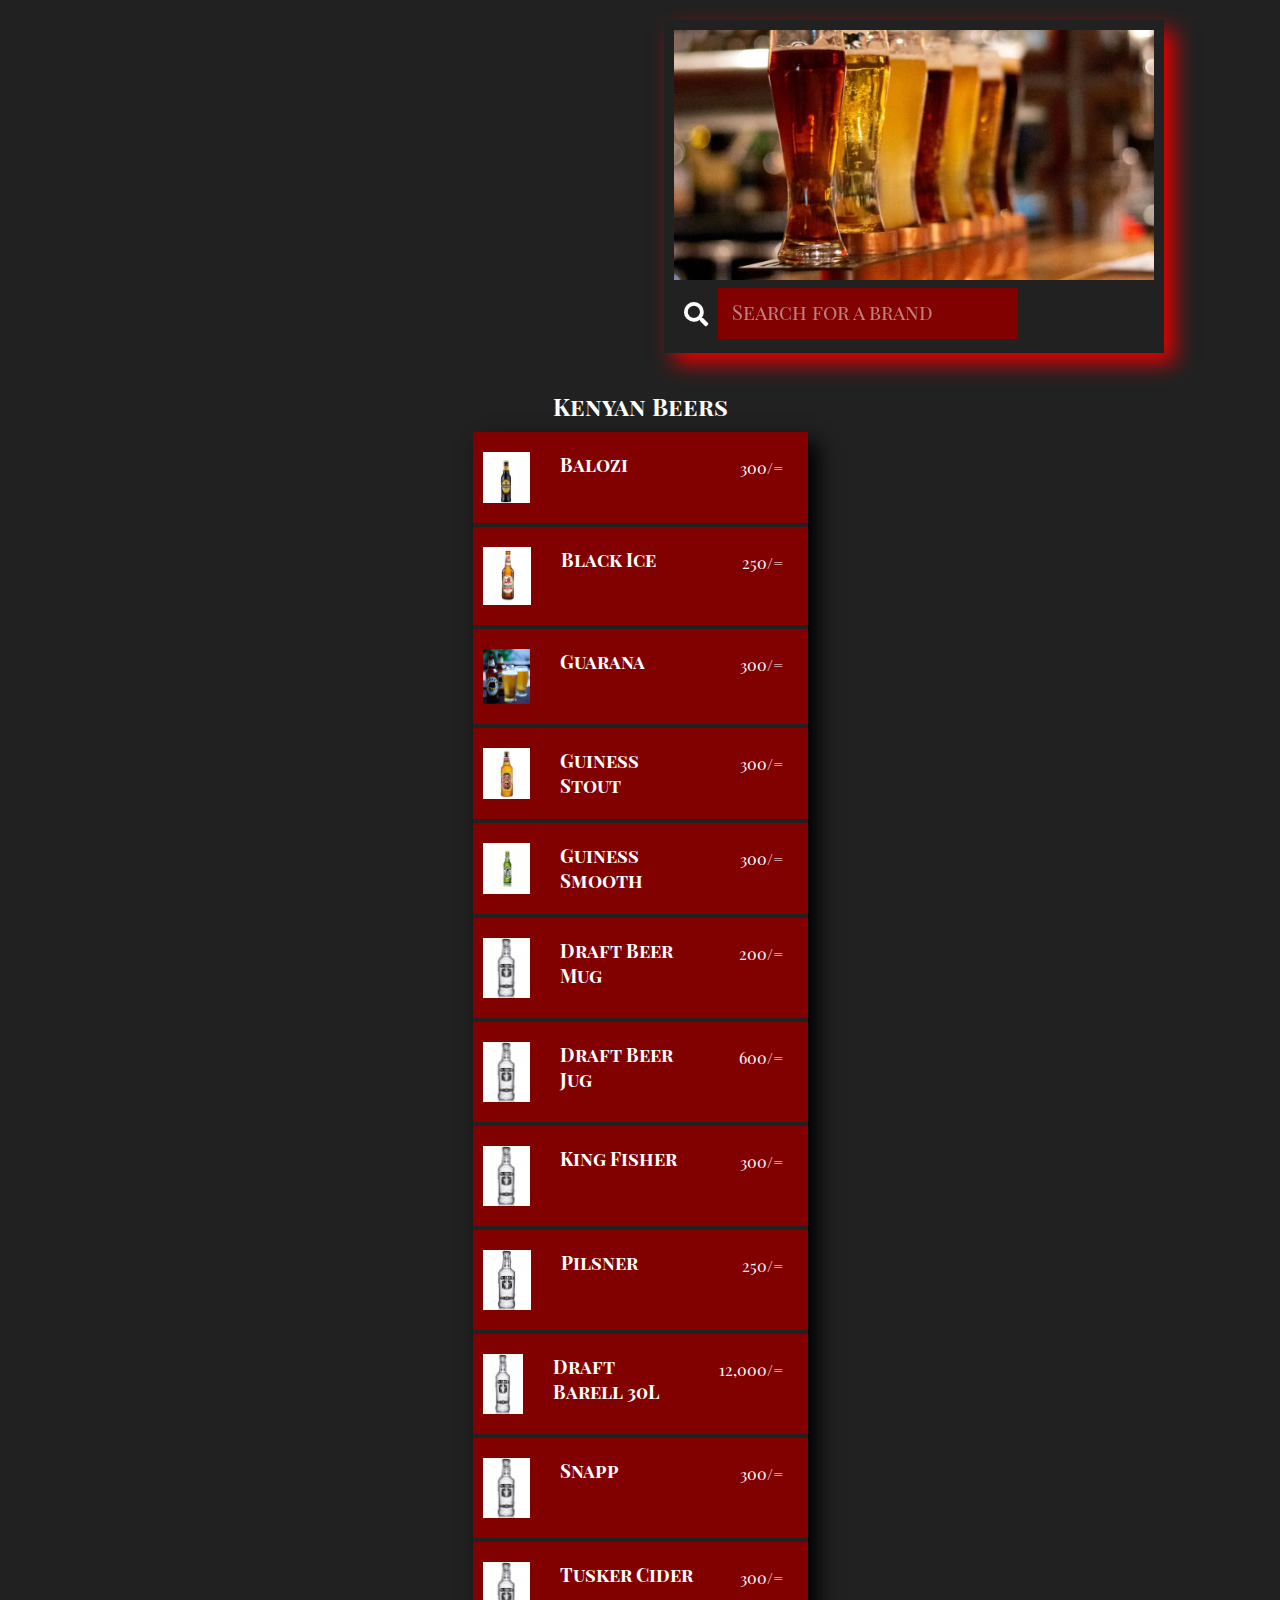
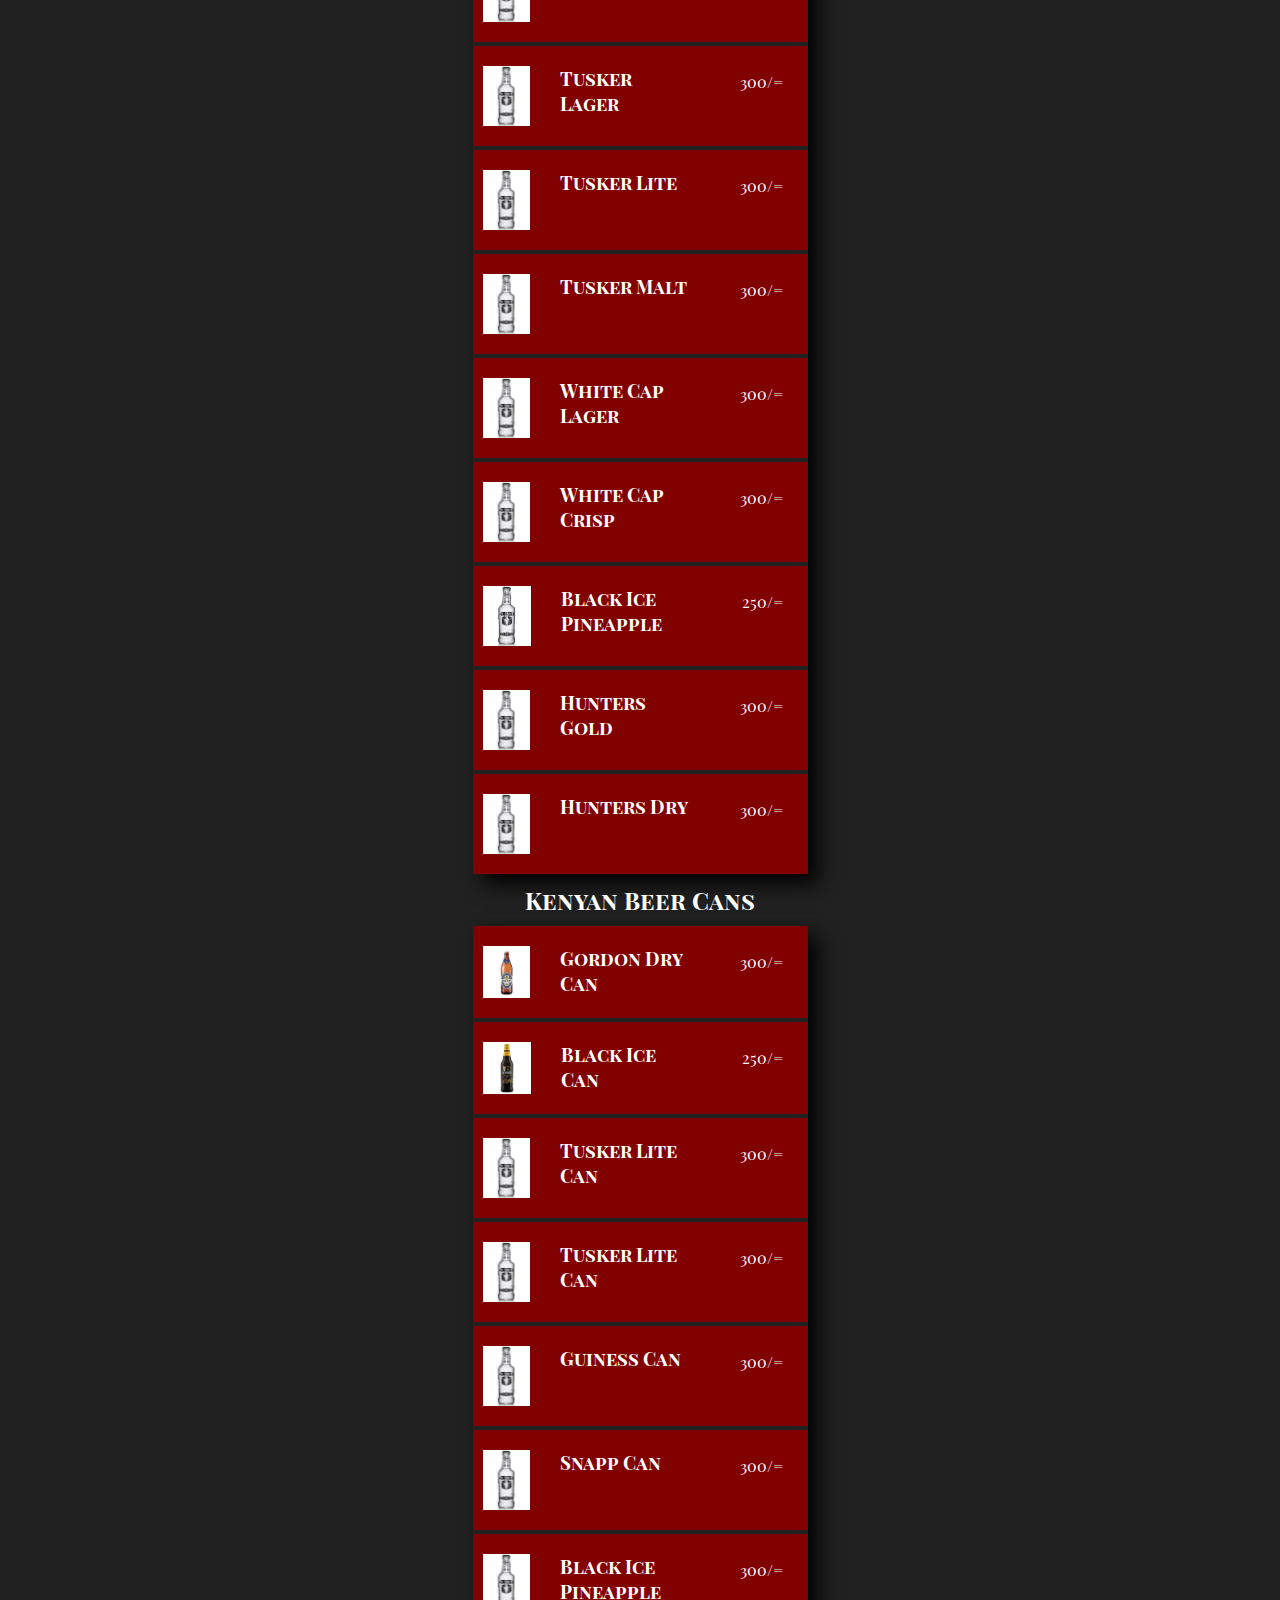
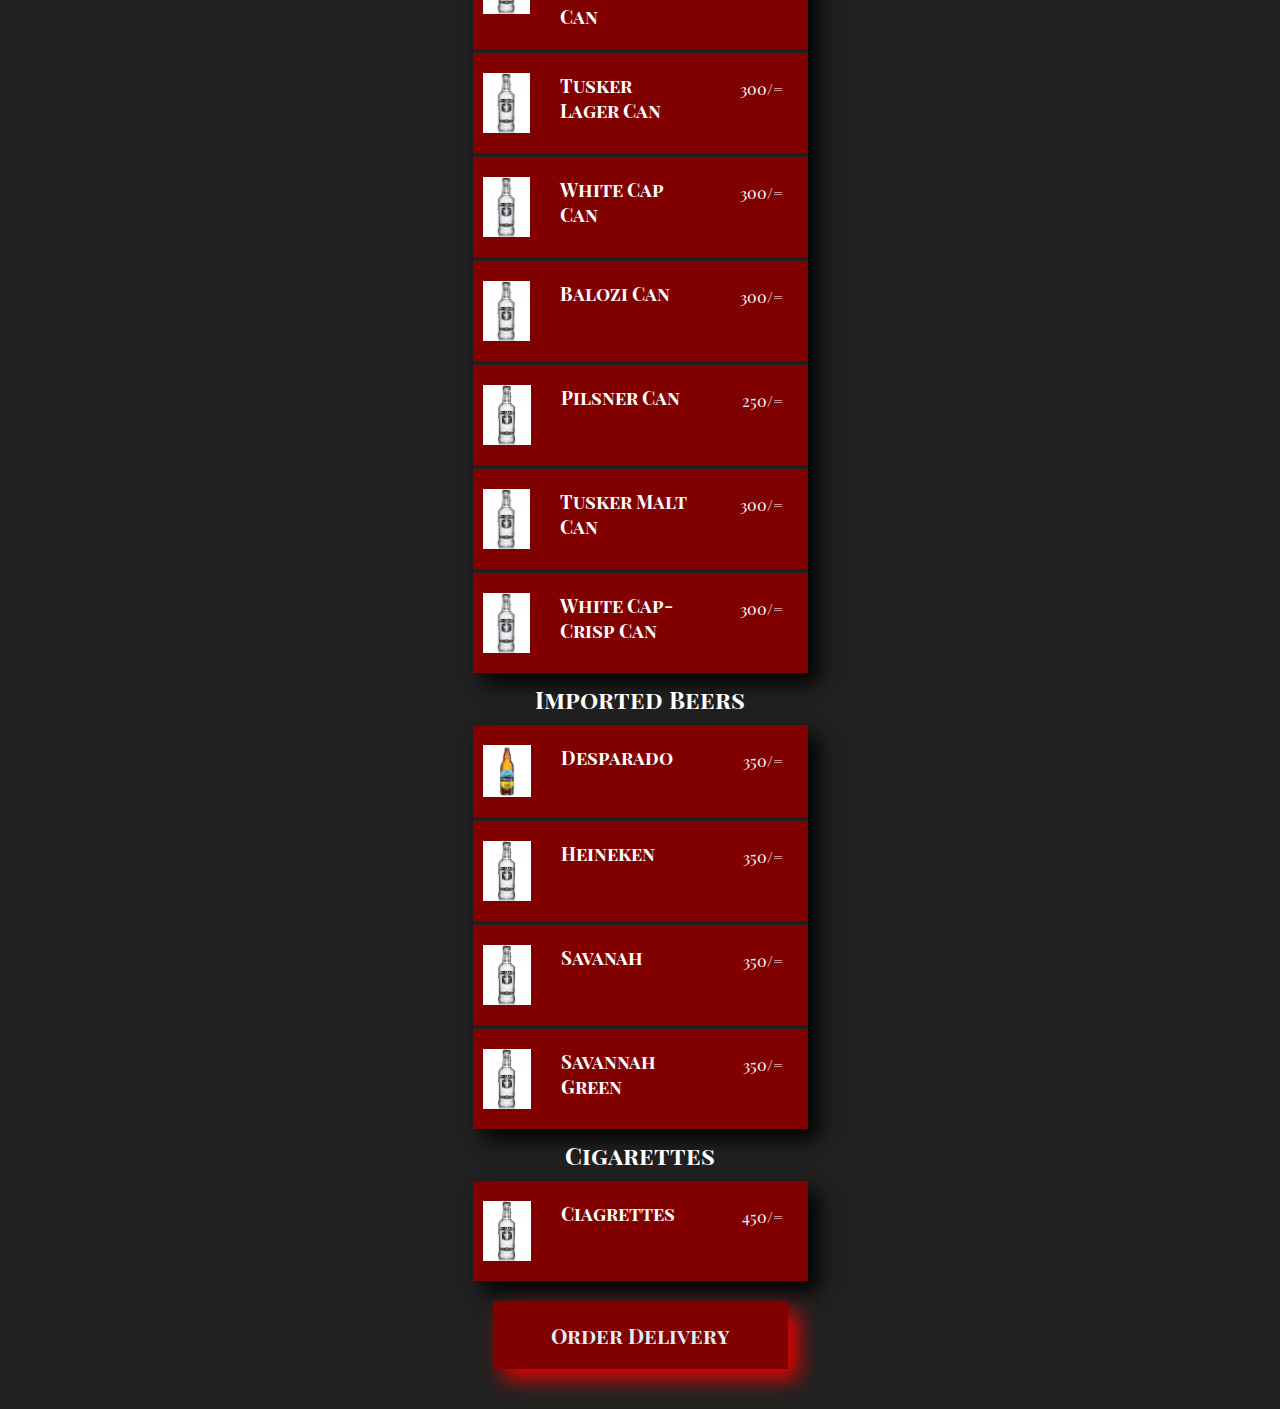
==== commit ecb4d7ed: "Add files via upload" ====
--- a/beer.html
+++ b/beer.html
@@ -8,7 +8,7 @@
     <link rel="preconnect" href="https://fonts.gstatic.com" crossorigin>
     <link href="https://fonts.googleapis.com/css2?family=Playfair+Display+SC:ital,wght@0,400;0,700;0,900;1,400;1,700;1,900&display=swap" rel="stylesheet">
     <link rel="stylesheet" href="https://use.fontawesome.com/releases/v5.15.4/css/all.css" />
-    <title>The Square</title>
+    <title>Beers</title>
 </head>
 <body>
     <section class="changing-image">
@@ -260,6 +260,7 @@
                     </div>
                 </div> 
 
+                
                 <!-- product Six -->
                 <div class="item">
                     <div class="item-img">
@@ -274,33 +275,49 @@
                     </div>
                 </div> 
 
-                <!-- product Six -->
-                <div class="item">
-                    <div class="item-img">
-                        <img src="./images/sminoff ice.jpeg" alt="">
-                    </div>
-                    <div class="description">
-                        <h3 class="item-label-food">White Cap Lager</h3>
-                    
-                    </div>
-                    <div class="price-food">
-                        300/=
-                    </div>
-                </div> 
-
-                <!-- product Six -->
-                <div class="item">
-                    <div class="item-img">
-                        <img src="./images/sminoff ice.jpeg" alt="">
-                    </div>
-                    <div class="description">
-                        <h3 class="item-label-food">Balck Ice Pineapple</h3>
+
+                <!-- product Six -->
+                <div class="item">
+                    <div class="item-img">
+                        <img src="./images/sminoff ice.jpeg" alt="">
+                    </div>
+                    <div class="description">
+                        <h3 class="item-label-food">Black Ice Pineapple</h3>
                     
                     </div>
                     <div class="price-food">
                         250/=
                     </div>
                 </div> 
+
+
+              <!-- product Six -->
+            <div class="item">
+                <div class="item-img">
+                    <img src="./images/sminoff ice.jpeg" alt="">
+                </div>
+                <div class="description">
+                    <h3 class="item-label-food">Hunters Gold</h3>
+                
+                </div>
+                <div class="price-food">
+                    300/=
+                </div>
+            </div> 
+
+              <!-- product Six -->
+            <div class="item">
+                <div class="item-img">
+                    <img src="./images/sminoff ice.jpeg" alt="">
+                </div>
+                <div class="description">
+                    <h3 class="item-label-food">Hunters Dry</h3>
+                
+                </div>
+                <div class="price-food">
+                    300/=
+                </div>
+            </div> 
                 
 
                 
@@ -482,33 +499,6 @@
             </div> 
             
 
-              <!-- product Six -->
-            <div class="item">
-                <div class="item-img">
-                    <img src="./images/sminoff ice.jpeg" alt="">
-                </div>
-                <div class="description">
-                    <h3 class="item-label-food">Hunters Gold</h3>
-                
-                </div>
-                <div class="price-food">
-                    300/=
-                </div>
-            </div> 
-
-              <!-- product Six -->
-            <div class="item">
-                <div class="item-img">
-                    <img src="./images/sminoff ice.jpeg" alt="">
-                </div>
-                <div class="description">
-                    <h3 class="item-label-food">Hunters Dry</h3>
-                
-                </div>
-                <div class="price-food">
-                    300/=
-                </div>
-            </div> 
 
 
               <!-- product Six -->
@@ -526,19 +516,7 @@
             </div> 
 
         
-              <!-- product Six -->
-            <div class="item">
-                <div class="item-img">
-                    <img src="./images/sminoff ice.jpeg" alt="">
-                </div>
-                <div class="description">
-                    <h3 class="item-label-food">White Cap Lager</h3>
-                
-                </div>
-                <div class="price-food">
-                    300/=
-                </div>
-            </div>  
+          
 
 
         </section>
--- a/style.css
+++ b/style.css
@@ -31,27 +31,31 @@
 
 .landing-div-food{
     display: flex;
-    margin-inline: 20px;
-    width: 320px;
+    width: 330px;
     height: 150px;
+    margin-bottom: 20px;
     background-image: url(images/pilau\ beef\ stew.jpeg);
     background-size: cover;
-    box-shadow: var(--shadow-2);
+    box-shadow: var(--box-shadow);
+}
+
+.food0{
+    font-size: 1.85rem;
 }
 
 .landing-div-drinks{
     display: flex;
-    margin-inline: 20px;
-    width: 320px;
+    width: 330px;
     height: 150px;
+    margin-bottom: 20px;
     background-image: url(images/bottle\ service.jpeg);
     background-size: cover;
-    box-shadow: var(--shadow-2);
+    box-shadow: var(--box-shadow);
 }
 
 .landing-title {
     width: 100%;
-    height: 40%;
+    height: 50%;
     background-color: var(--product-color);
     color: rgba(202,218,235,255);
     padding: 1rem;
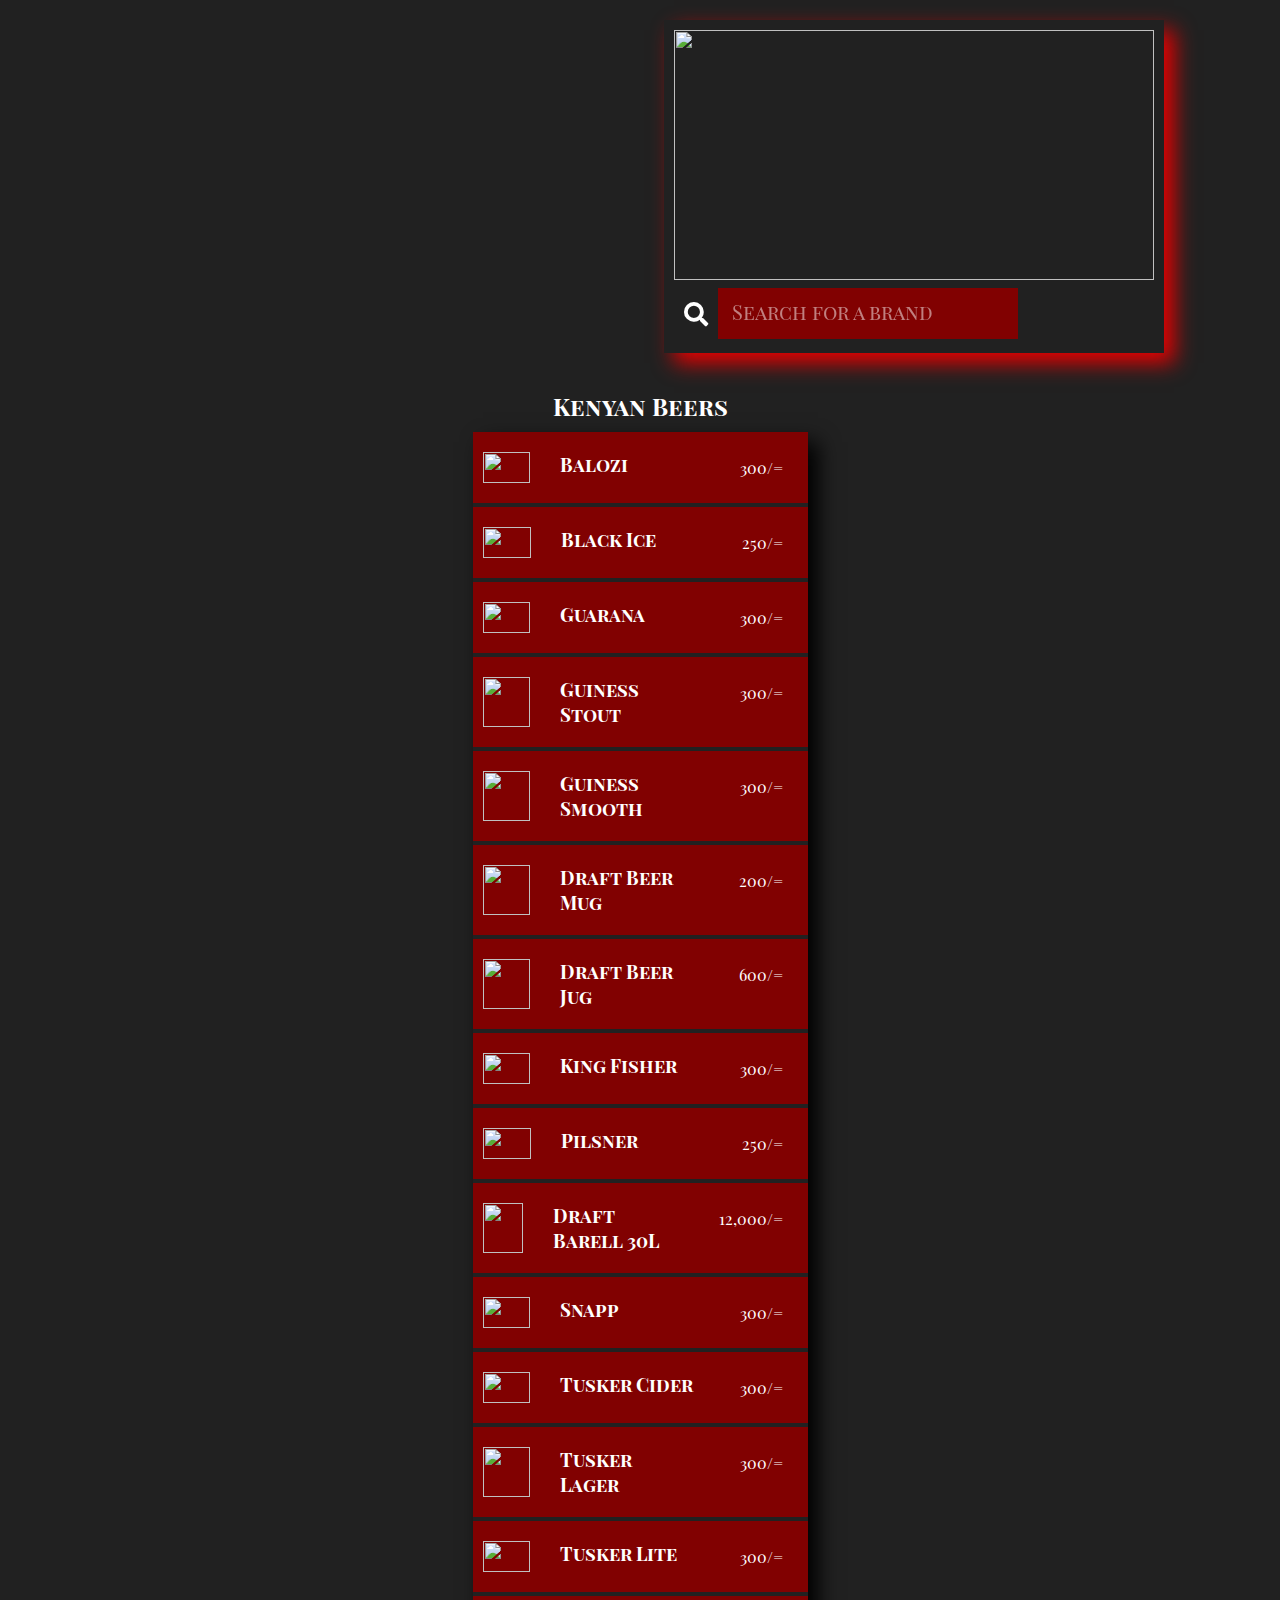
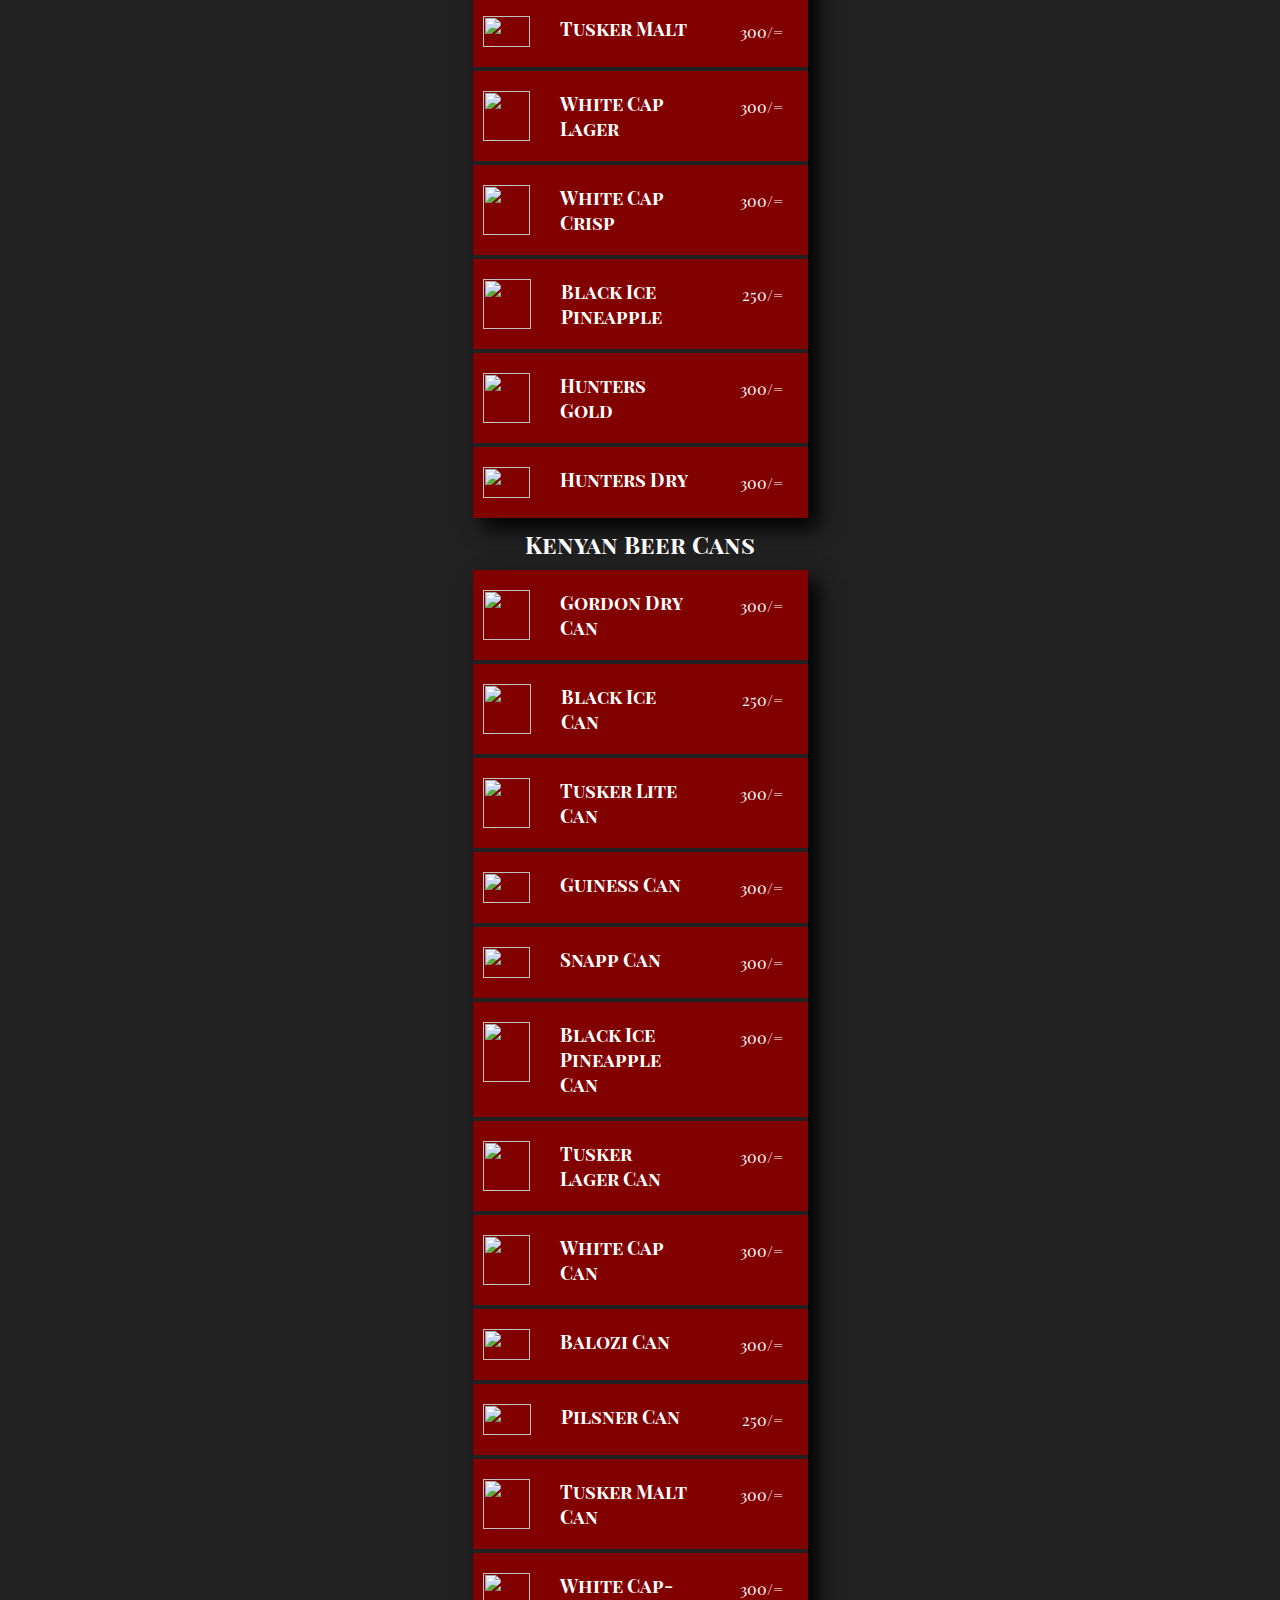
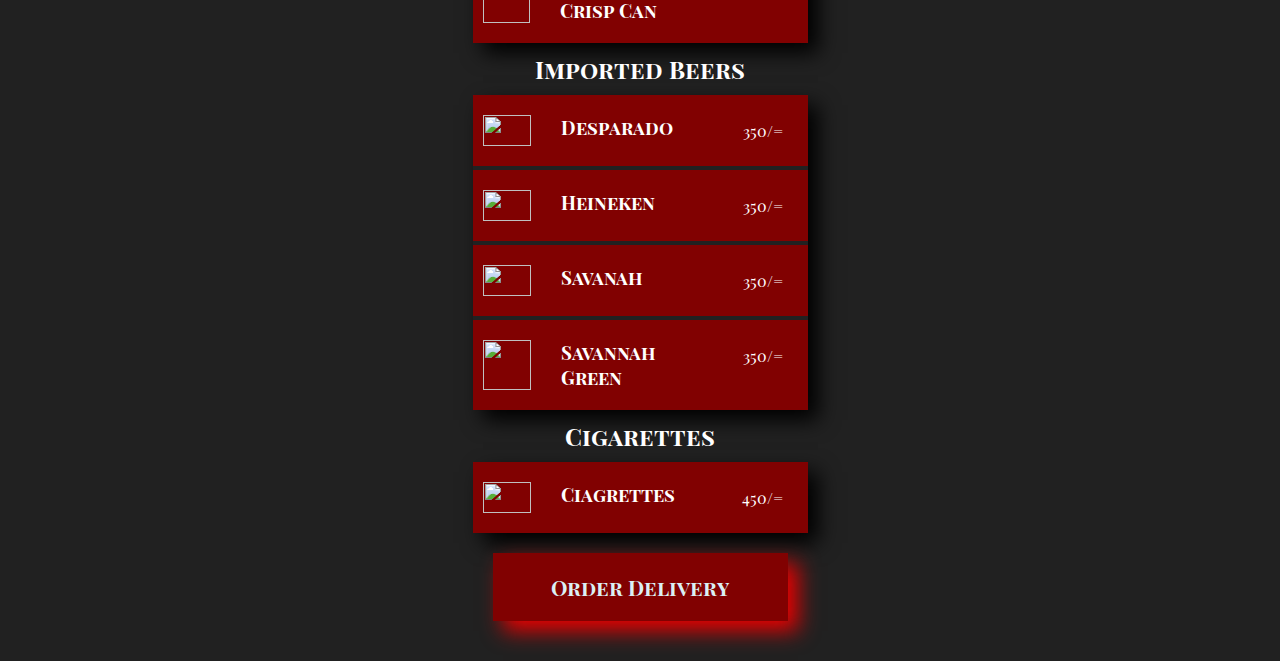
==== commit 13bf444c: "Add files via upload" ====
--- a/beer.html
+++ b/beer.html
@@ -12,7 +12,7 @@
 </head>
 <body>
     <section class="changing-image">
-        <img src="./images/beers2.webp" alt="">
+        <img src="./images/drinks/beers/beers.webp" alt="">
         <form>
         <i class="fas fa-search"></i>
         <input type="search" name="" id="search-bar" placeholder="Search for a brand" onkeyup="search()">
@@ -29,7 +29,7 @@
             <!-- product one -->
             <div class="item">
                 <div class="item-img">
-                    <img src="./images/guiness ndogo.jpeg" alt="">
+                    <img src="./images/drinks/beers/balozi.jpeg" alt="">
                 </div>
                 <div class="description">
                     <h3 class="item-label-food">Balozi</h3>
@@ -43,7 +43,7 @@
              <!-- product two -->
              <div class="item">
                 <div class="item-img">
-                    <img src="./images/pilsner.jpeg" alt="">
+                    <img src="./images/drinks/beers/black ice.jpeg" alt="">
                 </div>
                 <div class="description">
                     <h3 class="item-label-food">Black Ice</h3>
@@ -57,7 +57,7 @@
                 <!-- product four -->
                 <div class="item">
                     <div class="item-img">
-                        <img src="./images/tusker.jpeg" alt="">
+                        <img src="./images/drinks/beers/guarana.jpeg" alt="">
                     </div>
                     <div class="description">
                         <h3 class="item-label-food">Guarana</h3>
@@ -73,7 +73,7 @@
                 <!-- product Six -->
                 <div class="item">
                     <div class="item-img">
-                        <img src="./images/tusker cider.jpeg" alt="">
+                        <img src="./images/drinks/beers/guiness stout.jpeg" alt="">
                     </div>
                     <div class="description">
                         <h3 class="item-label-food">Guiness Stout</h3>
@@ -87,7 +87,7 @@
                  <!-- product Six -->
                  <div class="item">
                     <div class="item-img">
-                        <img src="./images/tusker lite.jpeg" alt="">
+                        <img src="./images/drinks/beers/guiness smooth.jpeg" alt="">
                     </div>
                     <div class="description">
                         <h3 class="item-label-food">Guiness Smooth</h3>
@@ -101,7 +101,7 @@
                 <!-- product Six -->
                 <div class="item">
                     <div class="item-img">
-                        <img src="./images/sminoff ice.jpeg" alt="">
+                        <img src="./images/drinks/beers/draft beer mug .jpeg" alt="">
                     </div>
                     <div class="description">
                         <h3 class="item-label-food">Draft Beer Mug</h3>
@@ -118,7 +118,7 @@
                 <!-- product Six -->
                 <div class="item">
                     <div class="item-img">
-                        <img src="./images/sminoff ice.jpeg" alt="">
+                        <img src="./images/drinks/beers/draft beer jug.jpeg" alt="">
                     </div>
                     <div class="description">
                         <h3 class="item-label-food">Draft Beer Jug</h3>
@@ -133,7 +133,7 @@
                 <!-- product Six -->
                 <div class="item">
                     <div class="item-img">
-                        <img src="./images/sminoff ice.jpeg" alt="">
+                        <img src="./images/drinks/beers/king fisher.jpeg" alt="">
                     </div>
                     <div class="description">
                         <h3 class="item-label-food">King Fisher</h3>
@@ -147,7 +147,7 @@
                 <!-- product Six -->
                 <div class="item">
                     <div class="item-img">
-                        <img src="./images/sminoff ice.jpeg" alt="">
+                        <img src="./images/drinks/beers/pilsner .jpeg" alt="">
                     </div>
                     <div class="description">
                         <h3 class="item-label-food">Pilsner</h3>
@@ -161,7 +161,7 @@
                 <!-- product Six -->
                 <div class="item">
                     <div class="item-img">
-                        <img src="./images/sminoff ice.jpeg" alt="">
+                        <img src="./images/drinks/beers/ddraft barrell.jpg" alt="">
                     </div>
                     <div class="description">
                         <h3 class="item-label-food">Draft Barell 30L</h3>
@@ -177,7 +177,7 @@
                 <!-- product Six -->
                 <div class="item">
                     <div class="item-img">
-                        <img src="./images/sminoff ice.jpeg" alt="">
+                        <img src="./images/drinks/beers/snapp.jpeg" alt="">
                     </div>
                     <div class="description">
                         <h3 class="item-label-food">Snapp</h3>
@@ -191,7 +191,7 @@
                 <!-- product Six -->
                 <div class="item">
                     <div class="item-img">
-                        <img src="./images/sminoff ice.jpeg" alt="">
+                        <img src="./images/drinks/beers/tusker cider.jpeg" alt="">
                     </div>
                     <div class="description">
                         <h3 class="item-label-food">Tusker Cider</h3>
@@ -206,7 +206,7 @@
                 <!-- product Six -->
                 <div class="item">
                     <div class="item-img">
-                        <img src="./images/sminoff ice.jpeg" alt="">
+                        <img src="./images/drinks/beers/tusker lager.jpeg" alt="">
                     </div>
                     <div class="description">
                         <h3 class="item-label-food">Tusker Lager</h3>
@@ -221,7 +221,7 @@
                 <!-- product Six -->
                 <div class="item">
                     <div class="item-img">
-                        <img src="./images/sminoff ice.jpeg" alt="">
+                        <img src="./images/drinks/beers/tusker lite.jpeg" alt="">
                     </div>
                     <div class="description">
                         <h3 class="item-label-food">Tusker Lite</h3>
@@ -235,7 +235,7 @@
                 <!-- product Six -->
                 <div class="item">
                     <div class="item-img">
-                        <img src="./images/sminoff ice.jpeg" alt="">
+                        <img src="./images/drinks/beers/tusker malt.jpeg" alt="">
                     </div>
                     <div class="description">
                         <h3 class="item-label-food">Tusker Malt</h3>
@@ -249,7 +249,7 @@
                 <!-- product Six -->
                 <div class="item">
                     <div class="item-img">
-                        <img src="./images/sminoff ice.jpeg" alt="">
+                        <img src="./images/drinks/beers/whitecap lager.jpeg" alt="">
                     </div>
                     <div class="description">
                         <h3 class="item-label-food">White Cap Lager</h3>
@@ -264,7 +264,7 @@
                 <!-- product Six -->
                 <div class="item">
                     <div class="item-img">
-                        <img src="./images/sminoff ice.jpeg" alt="">
+                        <img src="./images/drinks/beers/white cap crisp.jpeg" alt="">
                     </div>
                     <div class="description">
                         <h3 class="item-label-food">White Cap Crisp</h3>
@@ -279,7 +279,7 @@
                 <!-- product Six -->
                 <div class="item">
                     <div class="item-img">
-                        <img src="./images/sminoff ice.jpeg" alt="">
+                        <img src="./images/drinks/beers/black ice pineapple .jpeg" alt="">
                     </div>
                     <div class="description">
                         <h3 class="item-label-food">Black Ice Pineapple</h3>
@@ -294,7 +294,7 @@
               <!-- product Six -->
             <div class="item">
                 <div class="item-img">
-                    <img src="./images/sminoff ice.jpeg" alt="">
+                    <img src="./images/drinks/beers/hunters gold ].jpeg" alt="">
                 </div>
                 <div class="description">
                     <h3 class="item-label-food">Hunters Gold</h3>
@@ -308,7 +308,7 @@
               <!-- product Six -->
             <div class="item">
                 <div class="item-img">
-                    <img src="./images/sminoff ice.jpeg" alt="">
+                    <img src="./images/drinks/beers/hunters dry.webp" alt="">
                 </div>
                 <div class="description">
                     <h3 class="item-label-food">Hunters Dry</h3>
@@ -331,7 +331,7 @@
             <!-- product five -->
             <div class="item">
                 <div class="item-img">
-                        <img src="./images/balozi.jpeg" alt="">
+                        <img src="./images/drinks/beers/gordon dry can .jpeg" alt="">
                 </div>
                 <div class="description">
                     <h3 class="item-label-food">Gordon Dry Can</h3>
@@ -345,7 +345,7 @@
            <!-- product Six -->
            <div class="item">
             <div class="item-img">
-                <img src="./images/gk.jpeg" alt="">
+                <img src="./images/drinks/beers/black ice can .png" alt="">
             </div>
             <div class="description">
                 <h3 class="item-label-food">Black Ice Can </h3>
@@ -358,7 +358,7 @@
             <!-- product Six -->
             <div class="item">
                 <div class="item-img">
-                    <img src="./images/sminoff ice.jpeg" alt="">
+                    <img src="./images/drinks/beers/tusker-lite.webp" alt="">
                 </div>
                 <div class="description">
                     <h3 class="item-label-food">Tusker Lite Can</h3>
@@ -369,24 +369,11 @@
                 </div>
             </div> 
 
-              <!-- product Six -->
-            <div class="item">
-                <div class="item-img">
-                    <img src="./images/sminoff ice.jpeg" alt="">
-                </div>
-                <div class="description">
-                    <h3 class="item-label-food">Tusker Lite Can</h3>
-                
-                </div>
-                <div class="price-food">
-                    300/=
-                </div>
-            </div> 
-
-              <!-- product Six -->
-            <div class="item">
-                <div class="item-img">
-                    <img src="./images/sminoff ice.jpeg" alt="">
+
+              <!-- product Six -->
+            <div class="item">
+                <div class="item-img">
+                    <img src="./images/drinks/beers/guiness can.jpeg" alt="">
                 </div>
                 <div class="description">
                     <h3 class="item-label-food">Guiness Can</h3>
@@ -402,7 +389,7 @@
               <!-- product Six -->
             <div class="item">
                 <div class="item-img">
-                    <img src="./images/sminoff ice.jpeg" alt="">
+                    <img src="./images/drinks/beers/snapp can.jpeg" alt="">
                 </div>
                 <div class="description">
                     <h3 class="item-label-food">Snapp Can</h3>
@@ -416,7 +403,7 @@
               <!-- product Six -->
             <div class="item">
                 <div class="item-img">
-                    <img src="./images/sminoff ice.jpeg" alt="">
+                    <img src="./images/drinks/beers/sminoff pineapple can .jpeg" alt="">
                 </div>
                 <div class="description">
                     <h3 class="item-label-food">Black Ice Pineapple Can</h3>
@@ -430,7 +417,7 @@
               <!-- product Six -->
             <div class="item">
                 <div class="item-img">
-                    <img src="./images/sminoff ice.jpeg" alt="">
+                    <img src="./images/drinks/beers/tusker lager can .jpeg" alt="">
                 </div>
                 <div class="description">
                     <h3 class="item-label-food">Tusker Lager Can</h3>
@@ -444,7 +431,7 @@
               <!-- product Six -->
             <div class="item">
                 <div class="item-img">
-                    <img src="./images/sminoff ice.jpeg" alt="">
+                    <img src="./images/drinks/beers/white cap can .webp" alt="">
                 </div>
                 <div class="description">
                     <h3 class="item-label-food">White Cap Can</h3>
@@ -458,7 +445,7 @@
               <!-- product Six -->
             <div class="item">
                 <div class="item-img">
-                    <img src="./images/sminoff ice.jpeg" alt="">
+                    <img src="./images/drinks/beers/balozi can .jpeg" alt="">
                 </div>
                 <div class="description">
                     <h3 class="item-label-food">Balozi Can</h3>
@@ -473,7 +460,7 @@
               <!-- product Six -->
             <div class="item">
                 <div class="item-img">
-                    <img src="./images/sminoff ice.jpeg" alt="">
+                    <img src="./images/drinks/beers/pilsner can .jpeg" alt="">
                 </div>
                 <div class="description">
                     <h3 class="item-label-food">Pilsner Can</h3>
@@ -487,7 +474,7 @@
               <!-- product Six -->
             <div class="item">
                 <div class="item-img">
-                    <img src="./images/sminoff ice.jpeg" alt="">
+                    <img src="./images/drinks/beers/tusker malt can .jpeg" alt="">
                 </div>
                 <div class="description">
                     <h3 class="item-label-food">Tusker Malt Can</h3>
@@ -500,11 +487,10 @@
             
 
 
-
-              <!-- product Six -->
-            <div class="item">
-                <div class="item-img">
-                    <img src="./images/sminoff ice.jpeg" alt="">
+              <!-- product Six -->
+            <div class="item">
+                <div class="item-img">
+                    <img src="./images/drinks/beers/white cap crisp can .webp" alt="">
                 </div>
                 <div class="description">
                     <h3 class="item-label-food">White Cap-Crisp Can</h3>
@@ -528,7 +514,7 @@
                 <!-- product three -->
                 <div class="item">
                     <div class="item-img">
-                        <img src="./images/white cap.jpeg" alt="">
+                        <img src="./images/drinks/beers/desparado.jpeg" alt="">
                     </div>
                     <div class="description">
                         <h3 class="item-label-food">Desparado</h3>
@@ -542,7 +528,7 @@
                 <!-- product Six -->
                 <div class="item">
                     <div class="item-img">
-                        <img src="./images/sminoff ice.jpeg" alt="">
+                        <img src="./images/drinks/beers/heinecken.jpeg" alt="">
                     </div>
                     <div class="description">
                         <h3 class="item-label-food">Heineken</h3>
@@ -556,7 +542,7 @@
                   <!-- product Six -->
                   <div class="item">
                     <div class="item-img">
-                        <img src="./images/sminoff ice.jpeg" alt="">
+                        <img src="./images/drinks/beers/savanna premium cider.webp" alt="">
                     </div>
                     <div class="description">
                         <h3 class="item-label-food">Savanah </h3>
@@ -570,7 +556,7 @@
                  <!-- product Six -->
                  <div class="item">
                     <div class="item-img">
-                        <img src="./images/sminoff ice.jpeg" alt="">
+                        <img src="./images/drinks/beers/savannah green.jpeg" alt="">
                     </div>
                     <div class="description">
                         <h3 class="item-label-food">Savannah Green</h3>
@@ -590,7 +576,7 @@
                       <!-- product Six -->
                       <div class="item">
                         <div class="item-img">
-                            <img src="./images/sminoff ice.jpeg" alt="">
+                            <img src="./images/drinks/beers/cigarettes.jpeg" alt="">
                         </div>
                         <div class="description">
                             <h3 class="item-label-food">Ciagrettes</h3>
--- a/style.css
+++ b/style.css
@@ -34,7 +34,7 @@
     width: 330px;
     height: 150px;
     margin-bottom: 20px;
-    background-image: url(images/pilau\ beef\ stew.jpeg);
+    background-image: url(images/food/main\ courses.jpeg);
     background-size: cover;
     box-shadow: var(--box-shadow);
 }
@@ -48,7 +48,7 @@
     width: 330px;
     height: 150px;
     margin-bottom: 20px;
-    background-image: url(images/bottle\ service.jpeg);
+    background-image: url(images/drinks/bottle.2.jpeg);
     background-size: cover;
     box-shadow: var(--box-shadow);
 }
